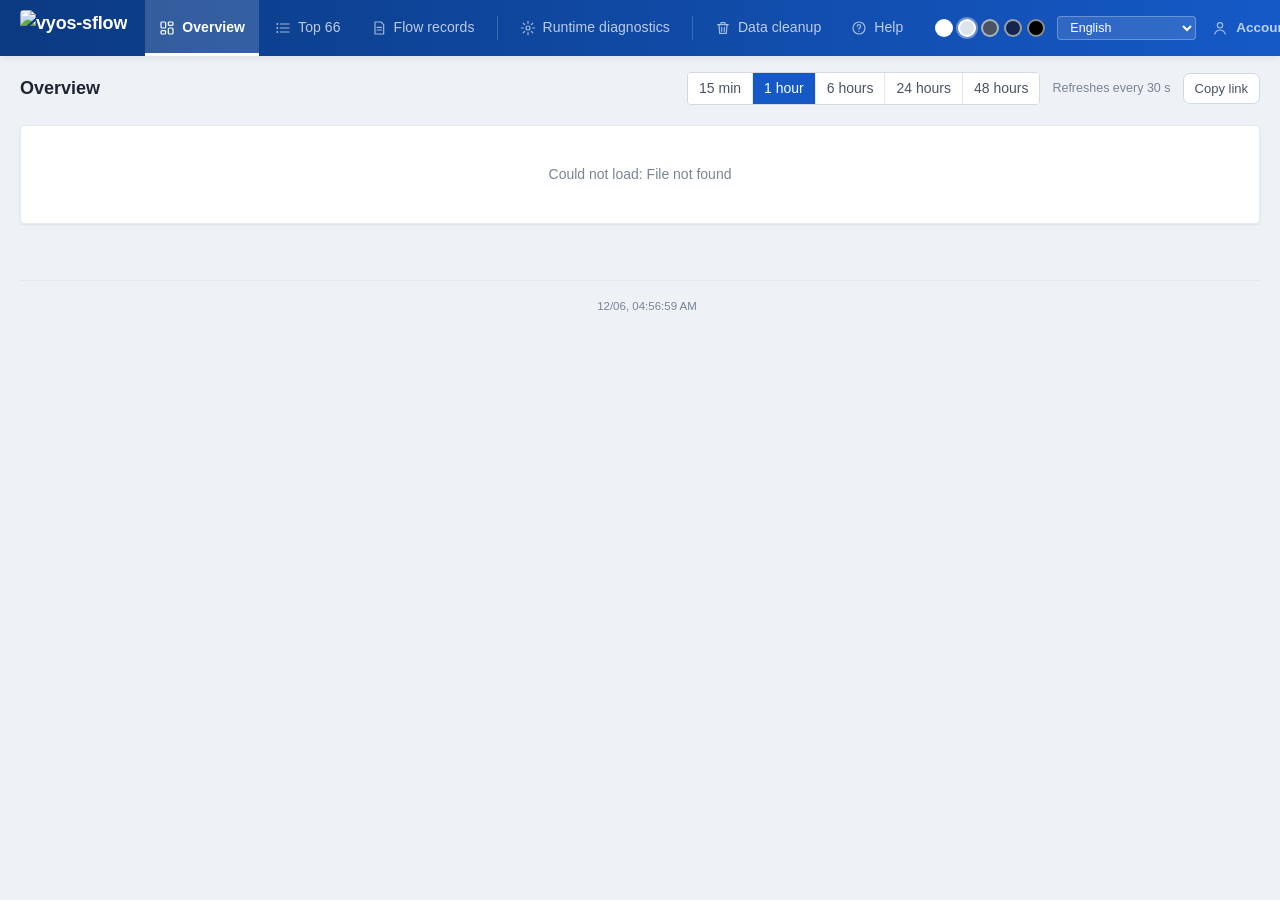
==== internal/web/static/index.html @ a1631105 "UI" ====
<!doctype html>
<html lang="en">
<head>
<meta charset="utf-8">
<meta name="viewport" content="width=device-width,initial-scale=1">
<meta name="referrer" content="no-referrer">
<title>vyos-sflow</title>
<link rel="icon" href="data:image/svg+xml,%3Csvg xmlns='http://www.w3.org/2000/svg' viewBox='0 0 16 16'%3E%3Crect width='16' height='16' rx='3' fill='%232a78d6'/%3E%3Cpath d='M3 11l3-4 3 2 4-5' stroke='white' stroke-width='1.8' fill='none'/%3E%3C/svg%3E">
<link rel="stylesheet" href="app.css">
<script src="theme.js"></script>
</head>
<body>
<div class="app" id="app" hidden>
<header class="nms">
  <div class="brand"><img class="logo" src="/logo" alt="vyos-sflow"></div>
  <nav class="dash" id="nav" aria-label="Dashboards">
    <button data-v="overview"><svg class="ni" viewBox="0 0 24 24" aria-hidden="true"><rect x="3" y="3" width="7" height="9" rx="1.5"/><rect x="14" y="3" width="7" height="5" rx="1.5"/><rect x="14" y="12" width="7" height="9" rx="1.5"/><rect x="3" y="16" width="7" height="5" rx="1.5"/></svg><span data-i="nav.overview"></span></button>
    <button data-v="topn"><svg class="ni" viewBox="0 0 24 24" aria-hidden="true"><path d="M8 6h13M8 12h13M8 18h13"/><path d="M3.5 6h.01M3.5 12h.01M3.5 18h.01" stroke-width="3"/></svg><span data-i="nav.topn"></span></button>
    <button data-v="records"><svg class="ni" viewBox="0 0 24 24" aria-hidden="true"><path d="M6 3h9l4 4v14H6z"/><path d="M9 11h7M9 15h7"/></svg><span data-i="nav.records"></span></button>
    <span class="sep"></span>
    <button data-v="sources"><svg class="ni" viewBox="0 0 24 24" aria-hidden="true"><circle cx="12" cy="12" r="3"/><path d="M12 2v3M12 19v3M2 12h3M19 12h3M4.9 4.9l2.1 2.1M17 17l2.1 2.1M4.9 19.1L7 17M17 7l2.1-2.1"/></svg><span data-i="nav.sources"></span><span class="badge" id="srcBadge" hidden></span></button>
    <span class="sep"></span>
    <button data-v="cleanup"><svg class="ni" viewBox="0 0 24 24" aria-hidden="true"><path d="M4 7h16M9 7V4h6v3"/><path d="M6 7l1 13h10l1-13"/><path d="M10 11v6M14 11v6"/></svg><span data-i="nav.cleanup"></span></button>
    <button data-v="help"><svg class="ni" viewBox="0 0 24 24" aria-hidden="true"><circle cx="12" cy="12" r="9"/><path d="M9.5 9.5a2.5 2.5 0 1 1 3.5 2.3c-.6.3-1 .9-1 1.6v.6M12 17h.01"/></svg><span data-i="nav.help"></span></button>
  </nav>
  <div class="tools">
    <div class="themes" id="themes" role="group"></div>
    <div class="pick"><select id="lang" aria-label="Language"></select><button type="button" id="theme"><i></i><span></span></button></div>
    <button class="linkbtn" id="acct"><svg class="ni" viewBox="0 0 24 24" aria-hidden="true"><circle cx="12" cy="8" r="4"/><path d="M4 21c1.5-4 4.5-6 8-6s6.5 2 8 6"/></svg><span id="acctName" data-i="nav.account"></span></button>
    <button class="linkbtn" id="logout"><svg class="ni" viewBox="0 0 24 24" aria-hidden="true"><path d="M15 4h3a2 2 0 0 1 2 2v12a2 2 0 0 1-2 2h-3"/><path d="M10 8l-4 4 4 4M6 12h10"/></svg><span data-i="top.logout"></span></button>
  </div>
</header>

<div class="main">
  <header class="topbar">
    <div class="row1">
      <h1 id="title"></h1>
      <div class="range" role="group" id="range"></div>
      <span class="refresh" id="refresh"></span>
      <button class="btn" id="share" data-i="top.copy"></button>
    </div>

  </header>
  <main id="main">
    <section class="view" id="v-overview"></section>
    <section class="view" id="v-topn"></section>
    <section class="view" id="v-records"></section>
    <section class="view" id="v-cleanup"></section>
    <section class="view" id="v-account"></section>
    <section class="view" id="v-help"></section>

    <section class="view" id="v-sources"></section>
  </main>
  <footer class="app-footer"><div class="ver" id="ver"><span id="verNo"></span><span id="clock"></span></div></footer>
</div>
</div>

<div class="login" id="login" hidden>
  <img class="logo" src="/logo" alt="vyos-sflow" width="272" height="158">
  <form id="loginForm" class="panel">
    <h2 data-i="login.title"></h2>
    <label><span data-i="login.user"></span><input name="user" autocomplete="username" required></label>
    <label><span data-i="login.password"></span><input name="password" type="password" autocomplete="current-password" required></label>
    <p class="hint" id="loginHint" hidden></p>
    <p class="err" id="loginErr" hidden></p>
    <button class="primary" data-i="login.go"></button>
  </form>
</div>

<div class="tip" id="tip"></div>
<div class="toast" id="toast" role="status"></div>
<script src="app.js"></script>
</body>
</html>
---- internal/web/static/app.css ----
:root{
  color-scheme:light;
  --bg:#eef1f6; --surface:#ffffff; --surface-2:#f5f7fa; --line:#e4e8ef; --line-2:#d3d9e3;
  --ink:#1f2633; --ink-2:#4a5466; --ink-3:#7a8496;
  --accent:#1559c7; --accent-soft:#e6efff; --accent-ink:#0f4aa8; --on-accent:#ffffff;
  --hdr-a:#0b3a82; --hdr-b:#1559c7; --hdr-ink:#ffffff; --hdr-dim:rgba(255,255,255,.72); --hdr-on:rgba(255,255,255,.16);
  --card-h:#fafbfd;
  --c1:#1559c7; --c2:#fa8c16; --c3:#13a8a8; --c4:#d4a106; --c5:#eb2f96; --c6:#52c41a; --c7:#722ed1; --c8:#f5222d; --other:#bfc6d1;
  --base:#8c95a5;
  --good:#389e0d; --warn:#faad14; --crit:#cf1322; --warn-ink:#ad6800; --crit-soft:#fff1f0;
  --shadow:rgba(16,38,80,.08);
}
:root[data-theme=light]{
  --bg:#f8fafc; --surface:#ffffff; --surface-2:#f6f8fb; --line:#e8ecf2; --line-2:#d9dfe8; --card-h:#ffffff;
  --hdr-a:#1f6fe5; --hdr-b:#3b8cf2;
}
:root[data-theme=slate]{
  color-scheme:dark;
  --bg:#2b313b; --surface:#353c48; --surface-2:#3e4653; --line:#46505e; --line-2:#56616f; --card-h:#3a424f;
  --ink:#e9edf3; --ink-2:#c3cad5; --ink-3:#98a2b1;
  --accent:#5b9bff; --accent-soft:rgba(91,155,255,.18); --accent-ink:#8fbaff;
  --hdr-a:#1f2530; --hdr-b:#28303c;
  --c1:#5b9bff; --c2:#ffa940; --c3:#36cfc9; --c4:#ffd666; --c5:#ff85c0; --c6:#95de64; --c7:#b37feb; --c8:#ff7875; --other:#6b7584;
  --good:#73d13d; --warn:#ffc53d; --crit:#ff7875; --warn-ink:#ffd666; --crit-soft:rgba(255,120,117,.16);
  --shadow:rgba(0,0,0,.35);
}
:root[data-theme=navy]{
  color-scheme:dark;
  --bg:#0c1526; --surface:#13203a; --surface-2:#182848; --line:#213357; --line-2:#2c4170; --card-h:#162544;
  --ink:#e6edf8; --ink-2:#b4c2da; --ink-3:#7d8fae;
  --accent:#3d8bff; --accent-soft:rgba(61,139,255,.2); --accent-ink:#7fb2ff;
  --hdr-a:#08101f; --hdr-b:#0f1d38;
  --c1:#3d8bff; --c2:#ff9c3a; --c3:#2fd3c8; --c4:#ffd24d; --c5:#ff6fb0; --c6:#7be07b; --c7:#a78bfa; --c8:#ff6b6b; --other:#4a5b7a;
  --good:#5ad17a; --warn:#ffc53d; --crit:#ff6b6b; --warn-ink:#ffd24d; --crit-soft:rgba(255,107,107,.16);
  --shadow:rgba(0,0,0,.5);
}
:root[data-theme=black]{
  color-scheme:dark;
  --bg:#000000; --surface:#141414; --surface-2:#1d1d1d; --line:#262626; --line-2:#363636; --card-h:#181818;
  --ink:#f2f2f2; --ink-2:#c9c9c9; --ink-3:#8c8c8c;
  --accent:#4096ff; --accent-soft:rgba(64,150,255,.2); --accent-ink:#69b1ff;
  --hdr-a:#0a0a0a; --hdr-b:#141414;
  --c1:#4096ff; --c2:#ffa940; --c3:#36cfc9; --c4:#ffd666; --c5:#ff85c0; --c6:#95de64; --c7:#b37feb; --c8:#ff7875; --other:#595959;
  --good:#73d13d; --warn:#ffc53d; --crit:#ff7875; --warn-ink:#ffd666; --crit-soft:rgba(255,120,117,.16);
  --shadow:rgba(0,0,0,.6);
}
*{box-sizing:border-box}
html,body{margin:0;background:var(--bg);color:var(--ink);
  font:14px/1.5 "Segoe UI Variable","Segoe UI",-apple-system,BlinkMacSystemFont,"PingFang SC","Hiragino Sans","Microsoft YaHei","Noto Sans","Noto Sans CJK SC","Noto Sans Devanagari","Noto Sans Bengali","Noto Sans Arabic",sans-serif;
  font-variant-numeric:tabular-nums}
button,input,select,textarea{font:inherit;color:inherit}
:focus-visible{outline:2px solid var(--accent);outline-offset:2px;border-radius:4px}
[hidden]{display:none!important}

.app{display:grid;grid-template-columns:236px 1fr;min-height:100vh}
aside{background:var(--side);border-inline-end:1px solid var(--side-line);display:flex;flex-direction:column;position:sticky;top:0;height:100vh}
.brand{padding:12px 14px 10px;flex-wrap:wrap;position:relative;font-weight:700;font-size:18px;letter-spacing:-.01em;border-bottom:1px solid var(--side-line);display:flex;align-items:center;gap:8px}

.brand .logo{display:block;flex:1 1 100%;width:100%;max-width:208px;height:auto;max-height:128px;object-fit:contain;object-position:left center}
[dir=rtl] .brand .logo{object-position:right center}
.brand b{color:var(--accent)}
nav.dash{padding:8px 10px;overflow-y:auto;flex:1}
nav.dash hr{border:0;border-top:1px solid var(--side-line);margin:8px 8px}
nav.dash button{position:relative;display:flex;align-items:center;gap:10px;width:100%;border:0;background:none;padding:8px 12px;border-radius:8px;cursor:pointer;text-align:start;color:var(--ink-2);font-size:14.5px;line-height:1.25;font-weight:600;letter-spacing:.005em;transition:background .18s,color .18s,transform .18s}
nav.dash button>span:first-of-type{flex:1}
nav.dash button:hover{background:var(--side-hover);color:var(--ink);transform:translateX(2px)}
[dir=rtl] nav.dash button:hover{transform:translateX(-2px)}
nav.dash button[aria-current="page"]{background:var(--surface);box-shadow:0 1px 2px var(--shadow);color:var(--accent-ink);font-weight:700}
nav.dash button[aria-current="page"]::before{content:"";position:absolute;inset-inline-start:0;top:7px;bottom:7px;width:3px;border-radius:3px;background:var(--accent);animation:navbar .22s ease-out}
@keyframes navbar{from{transform:scaleY(0)}to{transform:scaleY(1)}}
.ni{width:18px;height:18px;flex:none;fill:none;stroke:currentColor;stroke-width:1.8;stroke-linecap:round;stroke-linejoin:round;opacity:.85}
nav.dash button[aria-current="page"] .ni{opacity:1}

.ver{display:flex;justify-content:center;gap:14px;margin-top:4px;font-size:11.5px;color:var(--ink-3);font-variant-numeric:tabular-nums}
.badge{min-width:18px;padding:0 5px;border-radius:9px;background:var(--warn);color:#1b2432;font-size:11px;line-height:18px;text-align:center;font-weight:700}

.self{display:flex;flex-wrap:wrap;align-items:center;gap:10px 28px;font-size:13px;color:var(--ink-2)}
.self .it{display:flex;flex-direction:column;gap:1px}
.self .k{color:var(--ink-3);font-size:12px}.self .val{font-weight:600;color:var(--ink);font-size:15px}
.self .live{display:flex;align-items:center;gap:7px;font-weight:600}
.self .live i{width:8px;height:8px;border-radius:50%;background:currentColor}
.self .live.ok{color:var(--good)}.self .live.idle{color:var(--ink-3)}
.foot{display:flex;flex-direction:column;gap:8px;padding:0 16px 14px}
.foot .pick{display:grid;grid-template-columns:1fr auto;gap:6px}
#theme{display:flex;align-items:center;gap:6px;border:1px solid var(--line-2);border-radius:6px;padding:4px 10px;background:var(--surface);color:var(--ink);cursor:pointer;font-size:13px;white-space:nowrap}
#theme i{width:12px;height:12px;border-radius:50%;background:var(--accent);box-shadow:inset 0 0 0 2px var(--surface),0 0 0 1px var(--line-2)}
.foot select{width:100%;min-width:0;color:var(--ink);border:1px solid var(--line-2);border-radius:6px;padding:4px 6px;background:var(--surface);font-size:13px}
.linkbtn{border:0;background:none;color:var(--ink-3);cursor:pointer;font-size:12.5px;padding:2px;white-space:nowrap}
#logout,#acct{display:flex;align-items:center;gap:8px;font-size:13.5px;font-weight:600;padding:6px 4px;border-radius:6px}
#logout .ni,#acct .ni{width:16px;height:16px}
.linkbtn:hover{color:var(--accent-ink)}

.main{min-width:0}
.topbar{position:sticky;top:0;z-index:5;background:var(--surface);border-bottom:1px solid var(--line)}
.row1{display:flex;align-items:center;gap:12px;padding:10px 20px;flex-wrap:wrap}
.row1 h1{font-size:17px;font-weight:650;margin:0 8px 0 0}
.range{display:flex;border:1px solid var(--line-2);border-radius:7px;overflow:hidden;margin-inline-start:auto}
.range button{border:0;border-inline-start:1px solid var(--line);background:var(--surface);padding:5px 11px;cursor:pointer;color:var(--ink-2);white-space:nowrap}
.range button:first-child{border-inline-start:0}
.range button[aria-pressed="true"]{background:var(--accent);color:var(--on-accent)}
.refresh{font-size:12.5px;color:var(--ink-3);white-space:nowrap}
.btn{border:1px solid var(--line-2);background:var(--surface);border-radius:7px;padding:5px 11px;cursor:pointer;color:var(--ink-2);font-size:13px}
.btn:hover{border-color:var(--accent);color:var(--accent-ink)}
.primary{border:0;background:var(--accent);color:var(--on-accent);border-radius:7px;padding:8px 14px;cursor:pointer;font-weight:600}
.row2{display:flex;gap:8px;align-items:center;padding:0 20px 10px;min-height:34px;flex-wrap:wrap}
.row2 .hint{color:var(--ink-3);font-size:13px}


main{padding:16px 20px 32px;min-width:0}
.view{display:none}.view.on{display:block}
.grid{display:grid;grid-template-columns:repeat(12,1fr);gap:14px}
.grid>.panel{min-width:0;overflow-x:auto}
.panel{background:var(--surface);border:1px solid var(--line);border-radius:8px;padding:14px 16px;min-width:0}
.ph{display:flex;align-items:baseline;justify-content:space-between;gap:10px;margin-bottom:10px;flex-wrap:wrap}
.ph h2{font-size:14px;font-weight:600;margin:0}
.ph .sub{font-size:12.5px;color:var(--ink-3)}
.c12{grid-column:span 12}.c8{grid-column:span 8}.c6{grid-column:span 6}.c4{grid-column:span 4}
@media (max-width:1180px){.c8,.c4{grid-column:span 12}}
@media (max-width:820px){.app{grid-template-columns:minmax(0,1fr)}.main{min-width:0}aside{position:static;height:auto}nav.dash{display:flex;overflow-x:auto;padding:6px}nav.dash hr{display:none}nav.dash button{white-space:nowrap;width:auto}.c6{grid-column:span 12}main{padding:12px}.row1,.row2{padding-inline:12px}.range{max-width:100%;overflow-x:auto;margin-inline-start:0}}

.kpis{display:grid;grid-template-columns:repeat(5,1fr)}
.kpi{padding:4px 18px;border-inline-start:1px solid var(--line);min-width:0}
.kpi:first-child{border-inline-start:0;padding-inline-start:2px}
.kpi .lab{font-size:12.5px;color:var(--ink-3)}
.kpi .n{font-size:24px;font-weight:650;letter-spacing:-.01em;line-height:1.25;white-space:nowrap}
.kpi .n small{font-size:13px;font-weight:500;color:var(--ink-2);margin-inline-start:3px}
.kpi .d{font-size:12.5px}
@media (max-width:1000px){.kpis{grid-template-columns:repeat(2,1fr);row-gap:12px}.kpi:nth-child(odd){border-inline-start:0;padding-inline-start:2px}}
.up{color:var(--crit)}.dn{color:var(--good)}.muted{color:var(--ink-3)}

.chart{position:relative;width:100%}
.chart svg{display:block;width:100%;overflow:visible}
.gl{stroke:var(--line);stroke-width:1}
.ax{fill:var(--ink-3);font-size:11px}
.legend{display:flex;flex-wrap:wrap;gap:4px 14px;font-size:12.5px;color:var(--ink-2);margin-top:8px}
.legend span{display:inline-flex;align-items:center;gap:6px}
.legend i{width:10px;height:10px;border-radius:2px;display:inline-block}
.legend i.line{height:2px;border-radius:0;width:14px}
.legend i.dash{height:2px;border-radius:0;width:14px;background:repeating-linear-gradient(90deg,var(--base) 0 4px,transparent 4px 7px)}
.tip{position:fixed;pointer-events:none;background:var(--surface);border:1px solid var(--line-2);border-radius:8px;padding:8px 10px;font-size:12.5px;box-shadow:0 8px 24px rgba(20,30,50,.14);white-space:nowrap;display:none;z-index:30}
.tip .t{color:var(--ink-3);margin-bottom:4px}
.tip .r{display:flex;gap:14px;justify-content:space-between}
.tip .r i{display:inline-block;width:8px;height:8px;border-radius:2px;margin-inline-end:6px}
.tip .tot{border-top:1px solid var(--line);margin-top:4px;padding-top:4px;font-weight:600}

table{width:100%;border-collapse:collapse;font-size:13.5px}
th{text-align:start;font-weight:500;color:var(--ink-3);font-size:12.5px;padding:6px 8px;border-bottom:1px solid var(--line);white-space:nowrap}
td{padding:6px 8px;border-bottom:1px solid var(--line);vertical-align:middle}
tr:last-child td{border-bottom:0}
td.num,th.num{text-align:end;white-space:nowrap}
td.rank{color:var(--ink-3);width:2.5em;text-align:end}
.nw{white-space:nowrap}
.sb{height:6px;border-radius:3px;background:var(--surface-2);min-width:60px;position:relative}
.sb span{position:absolute;inset-block:0;inset-inline-start:0;border-radius:3px;background:var(--accent)}
.v{unicode-bidi:plaintext;border:0;background:none;padding:0;cursor:pointer;color:var(--ink);text-align:start;border-bottom:1px dashed transparent;max-width:100%;overflow:hidden;text-overflow:ellipsis}
.v:hover{border-bottom-color:var(--accent);color:var(--accent-ink)}
.v .ip{unicode-bidi:isolate;color:var(--ink-3);font-size:12.5px;margin-inline-start:2px}
.tag{display:inline-block;font-size:11.5px;border-radius:4px;padding:0 5px;background:var(--surface-2);color:var(--ink-2);margin-inline-start:4px}

.st{display:inline-flex;align-items:center;gap:6px;font-size:13px;font-weight:500;white-space:nowrap}
.st svg{width:14px;height:14px;flex:none}
.st.ok{color:var(--good)}.st.warn{color:var(--warn-ink)}.st.bad{color:var(--crit)}
.issue{font-size:12.5px;color:var(--ink-2);margin-top:4px}
tr.has-fix td{border-bottom:0}
.seg{display:flex;border:1px solid var(--line-2);border-radius:7px;overflow:hidden;flex-wrap:wrap}
.seg button{border:0;border-inline-start:1px solid var(--line);background:var(--surface);padding:3px 10px;cursor:pointer;font-size:12.5px;color:var(--ink-2)}
.seg button:first-child{border-inline-start:0}
.seg button[aria-pressed="true"]{background:var(--accent-soft);color:var(--accent-ink);font-weight:600}
.empty{color:var(--ink-3);padding:24px 8px;text-align:center}
.waithint{display:inline-flex;align-items:flex-start;gap:10px;max-width:640px;margin:8px auto;padding:14px 18px;text-align:start;font-size:1.3em;font-weight:700;line-height:1.45;color:var(--accent-ink);background:var(--accent-soft);border:1px solid var(--accent);border-inline-start-width:5px;border-radius:10px;box-shadow:0 2px 8px var(--shadow)}
.waithint-ic{font-size:1.2em;line-height:1.2}
.waithint-el{display:block;margin-top:4px;font-size:.85em;font-weight:600;color:var(--ink-2)}
.toast{position:fixed;bottom:20px;left:50%;transform:translateX(-50%);background:var(--ink);color:var(--bg);padding:8px 14px;border-radius:8px;font-size:13px;display:none;z-index:50}

.login{position:fixed;inset:0;display:flex;flex-direction:column;align-items:center;justify-content:center;gap:18px;background:var(--bg)}
.login .logo{width:272px;height:auto;object-fit:contain}
.login form{width:min(360px,92vw);display:grid;gap:12px;padding:24px}
.login .brand{border:0;padding:0 0 4px}
.login h2{margin:0;font-size:16px}
.login label{display:grid;gap:4px;font-size:13px;color:var(--ink-2)}
.login input{border:1px solid var(--line-2);border-radius:7px;padding:8px 10px}
.login .err{color:var(--crit);margin:0;font-size:13px}
.ph .tools{display:flex;gap:10px;align-items:center;margin-inline-start:auto;font-size:12.5px;color:var(--ink-3)}


.badge.crit{background:var(--crit);color:#fff}
.kpi .n.big{font-size:40px}

.legend .muted{margin-inline-start:4px}
h3.subhead{font-size:14px;font-weight:650;margin:20px 0 4px}
label.btn.disabled{opacity:.5;cursor:not-allowed!important}


.lnk{background:none;border:0;padding:0;color:var(--accent-ink);cursor:pointer;font:inherit;text-align:start}
.lnk:hover{text-decoration:underline}
.mono{font-family:"Cascadia Mono",Consolas,ui-monospace,monospace;font-size:12.5px}
tr.on>td{background:var(--surface-2)}
.btn.sm{padding:2px 7px;font-size:12px}
.btn.primary{background:var(--accent);border-color:var(--accent);color:#fff}
.btn.primary:hover{filter:brightness(1.08);color:#fff}


.btn.danger{color:var(--crit);border-color:var(--crit)}
.btn.danger:hover{background:var(--crit);color:#fff}

.app-footer{margin:24px 20px 20px;padding:12px 16px;border-top:1px solid var(--line);text-align:center;font-size:13px;color:var(--ink-2);line-height:1.6}
.login .hint{margin:0;padding:8px 10px;border-radius:8px;background:var(--accent-soft);color:var(--ink);font-size:13.5px}
.acctform{display:grid;gap:10px;max-width:420px}
.acctform label{display:grid;gap:4px;font-size:13px;color:var(--ink-3)}
.acctform input,.acctinline input{border:1px solid var(--line-2);border-radius:7px;padding:7px 9px;background:var(--surface);color:var(--ink);font-size:14px}
.acctmust{margin:0 0 12px;padding:10px 12px;border-radius:8px;background:var(--accent-soft);color:var(--ink);font-weight:600}
.accttable{width:100%;margin-bottom:12px}
.accttable td{padding:8px 4px;border-bottom:1px solid var(--line)}
.acctinline{display:flex;gap:6px;flex-wrap:wrap;align-items:center}
.acctinline input{min-width:0;flex:1 1 140px}


.help { display: grid; grid-template-columns: 220px minmax(0, 1fr); gap: 16px; align-items: start; }
.helptoc { position: sticky; top: 12px; display: flex; flex-direction: column; gap: 2px; max-height: calc(100vh - 100px); overflow: auto; font-size: 13px; }
.helptoc a { color: var(--ink); text-decoration: none; padding: 3px 8px; border-radius: 6px; }
.helptoc a:hover { background: var(--accent-soft); color: var(--accent-ink); }
.manual { padding: 8px 28px 28px; line-height: 1.6; max-width: 980px; overflow-wrap: anywhere; }
.manual h1 { font-size: 1.6em; margin: .6em 0 .3em; }
.manual h2 { font-size: 1.3em; margin: 1.6em 0 .4em; padding-bottom: .2em; border-bottom: 1px solid var(--line, rgba(127,127,127,.25)); }
.manual h3 { font-size: 1.08em; margin: 1.3em 0 .3em; }
.manual h2, .manual h3, .manual .mdanchor { scroll-margin-top: 16px; }
.manual img { max-width: 100%; border-radius: 8px; border: 1px solid var(--line, rgba(127,127,127,.25)); margin: .4em 0; }
.manual code { font-family: ui-monospace, monospace; font-size: .9em; background: var(--accent-soft); padding: .05em .35em; border-radius: 4px; }
.manual a { color: var(--accent-ink); }
.mdcode { position: relative; margin: .6em 0; }
.mdcode pre { margin: 0; padding: 12px 14px; overflow: auto; border-radius: 8px; background: var(--bg); border: 1px solid var(--line, rgba(127,127,127,.25)); }
.mdcode pre code { background: none; padding: 0; font-size: 12.5px; white-space: pre; }
.mdcopy { position: absolute; top: 6px; inset-inline-end: 6px; font-size: 12px; padding: 2px 8px; border-radius: 5px; border: 1px solid var(--line, rgba(127,127,127,.35)); background: var(--surface); color: inherit; cursor: pointer; opacity: .75; }
.mdcopy:hover { opacity: 1; }
.mdtable { overflow-x: auto; margin: .6em 0; }
.manual table { border-collapse: collapse; }
.manual th, .manual td { border: 1px solid var(--line, rgba(127,127,127,.25)); padding: 4px 8px; text-align: start; vertical-align: top; }
@media (max-width: 900px) { .help { grid-template-columns: 1fr; } .helptoc { position: static; max-height: none; flex-flow: row wrap; } }


.chart { height: 280px; }
tr.sum td{font-weight:600;border-top:1px solid var(--line-2)}
.recf{display:flex;gap:8px;margin:0 0 10px}
.recf input{font:inherit;font-size:13px;padding:4px 8px;border:1px solid var(--line-2);border-radius:6px;background:var(--surface);color:var(--ink);min-width:220px}
.tablewrap{overflow-x:auto}
table.rec td,table.rec th{font-size:12.5px}
.c12>.seg{display:inline-flex}
table.ifcheck td.good{color:var(--good)}table.ifcheck td.warn{color:var(--warn-ink)}table.ifcheck td.bad{color:var(--crit);font-weight:600}

/* network-management layout: navigation in a top bar, content in titled cards */
.app{display:block;min-height:100vh}
header.nms{position:sticky;top:0;z-index:10;display:flex;align-items:center;gap:18px;height:56px;padding:0 20px;background:linear-gradient(90deg,var(--hdr-a),var(--hdr-b));color:var(--hdr-ink);box-shadow:0 2px 8px var(--shadow)}
header.nms .brand{border:0;padding:0;flex:none;display:flex;align-items:center}
header.nms .brand .logo{height:36px;width:auto;max-width:none;max-height:36px;border-radius:4px;flex:none}
header.nms nav.dash{display:flex;align-items:stretch;gap:2px;padding:0;overflow:visible;flex:1;height:100%}
header.nms nav.dash .sep{width:1px;background:rgba(255,255,255,.18);margin:16px 6px}
header.nms nav.dash button{width:auto;height:100%;border-radius:0;padding:0 14px;color:var(--hdr-dim);font-weight:500;font-size:14px;white-space:nowrap;gap:7px}
header.nms nav.dash button:hover{background:var(--hdr-on);color:var(--hdr-ink);transform:none}
header.nms nav.dash button[aria-current="page"]{background:var(--hdr-on);color:var(--hdr-ink);box-shadow:inset 0 -3px 0 var(--hdr-ink);font-weight:600}
header.nms nav.dash button[aria-current="page"]::before{display:none}
header.nms .ni{width:16px;height:16px}
header.nms .tools{display:flex;align-items:center;gap:12px;flex:none}
header.nms .pick{display:flex;gap:6px}
header.nms select,header.nms #theme{background:rgba(255,255,255,.12);border:1px solid rgba(255,255,255,.28);color:var(--hdr-ink);border-radius:4px;padding:3px 8px;font-size:12.5px}
header.nms select option{color:#1f2633}
header.nms #theme{display:none}
header.nms .linkbtn{color:var(--hdr-dim);font-size:13px;font-weight:500;padding:4px}
header.nms .linkbtn:hover{color:var(--hdr-ink)}
.themes{display:flex;gap:5px;align-items:center}
.themes button{width:18px;height:18px;border-radius:50%;border:2px solid rgba(255,255,255,.55);cursor:pointer;padding:0}
.themes button[aria-pressed="true"]{border-color:#fff;box-shadow:0 0 0 2px rgba(255,255,255,.35)}
.topbar{position:static;background:transparent;border:0}
.row1{padding:16px 20px 4px}
.row1 h1{font-size:18px}
.range{background:var(--surface);border-radius:4px}
.range button[aria-pressed="true"]{background:var(--accent)}
.panel{border-radius:4px;box-shadow:0 1px 2px var(--shadow);padding:0}
.panel>.ph{margin:0;padding:11px 16px;background:var(--card-h);border-bottom:1px solid var(--line);border-radius:4px 4px 0 0;align-items:center}
.panel>.ph h2{font-size:14.5px;font-weight:600}
.panel>:not(.ph){margin-inline:16px}
.panel>:not(.ph):first-child{margin-top:14px}
.panel>:last-child{margin-bottom:14px}
.panel>table,.panel>.tablewrap{margin-inline:0;width:100%}
.panel>table th,.panel>.tablewrap th{background:var(--surface-2);padding:9px 16px;color:var(--ink-2);font-weight:600}
.panel>table td,.panel>.tablewrap td{padding:9px 16px}
.app-footer{border-top:1px solid var(--line);margin:24px 20px 16px}
.dev{display:grid;grid-template-columns:auto 1fr;gap:7px 16px;font-size:13.5px}
.dev>span{color:var(--ink-3)}
.devnum{display:grid;grid-template-columns:repeat(3,1fr);text-align:center;border-top:1px solid var(--line);margin:14px 0 0!important;padding-top:12px}
.devnum .lab{font-size:12.5px;color:var(--ink-3)}
.devnum b{display:block;font-size:22px;color:var(--accent-ink);font-weight:650;margin-top:2px;white-space:nowrap}
.ub{display:inline-block;width:110px;height:10px;background:var(--surface-2);border:1px solid var(--line);border-radius:2px;vertical-align:middle;overflow:hidden}
.ub i{display:block;height:100%;background:var(--c1)}
.ub i.hot{background:var(--c2)}
.ubp{margin-inline-start:8px;color:var(--ink-2);font-size:12.5px}
.dot{display:inline-block;width:8px;height:8px;border-radius:50%;margin-inline-end:8px;background:var(--good)}
.dot.warn{background:var(--warn)}.dot.off{background:var(--other)}
@media (max-width:980px){header.nms{flex-wrap:wrap;height:auto;padding:8px 12px;gap:8px}header.nms nav.dash{order:3;flex:1 1 100%;overflow-x:auto;height:40px}header.nms .tools{margin-inline-start:auto}}
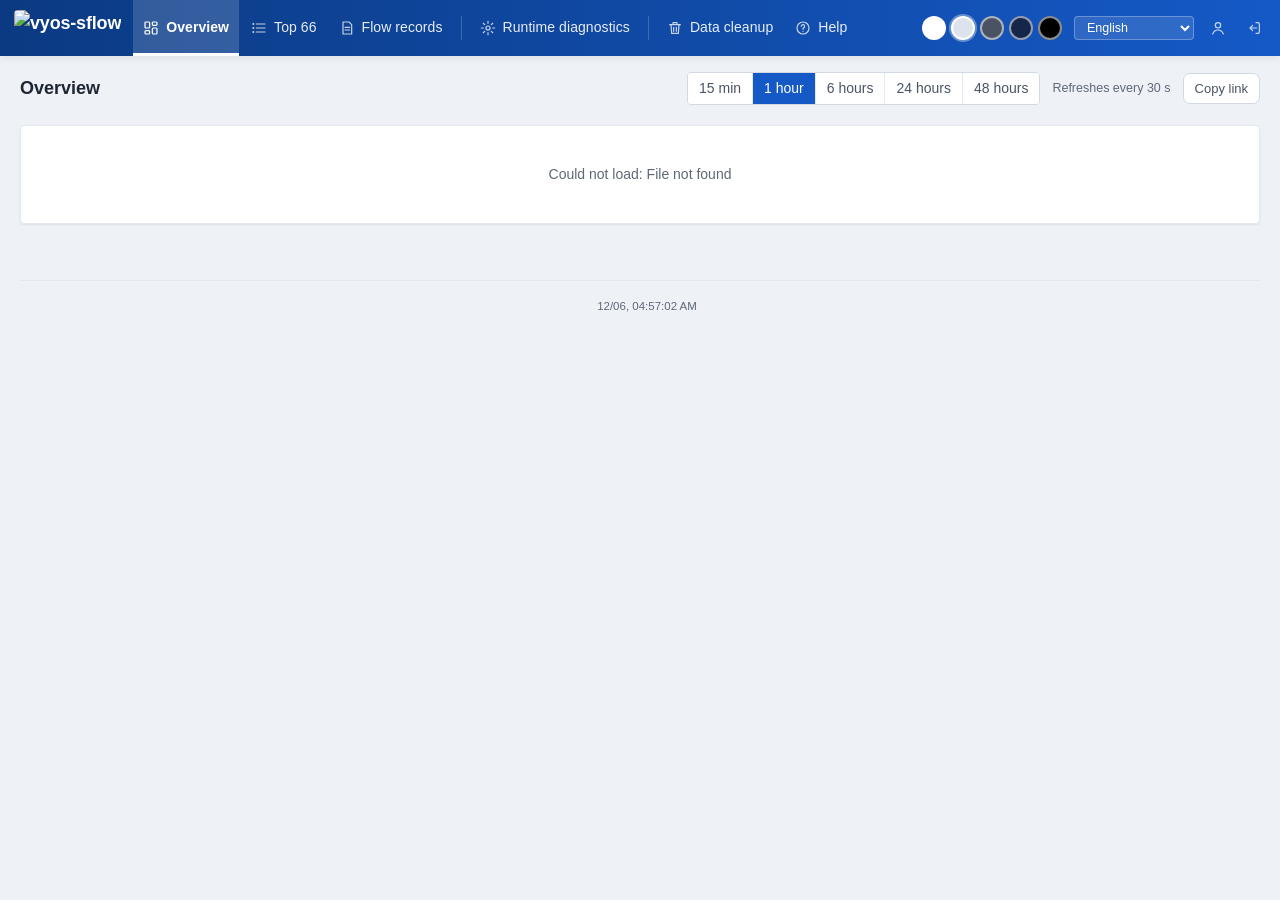
==== commit d33ea203: "Accessibility and documentation" ====
--- a/internal/web/static/index.html
+++ b/internal/web/static/index.html
@@ -26,13 +26,13 @@
   <div class="tools">
     <div class="themes" id="themes" role="group"></div>
     <div class="pick"><select id="lang" aria-label="Language"></select><button type="button" id="theme"><i></i><span></span></button></div>
-    <button class="linkbtn" id="acct"><svg class="ni" viewBox="0 0 24 24" aria-hidden="true"><circle cx="12" cy="8" r="4"/><path d="M4 21c1.5-4 4.5-6 8-6s6.5 2 8 6"/></svg><span id="acctName" data-i="nav.account"></span></button>
-    <button class="linkbtn" id="logout"><svg class="ni" viewBox="0 0 24 24" aria-hidden="true"><path d="M15 4h3a2 2 0 0 1 2 2v12a2 2 0 0 1-2 2h-3"/><path d="M10 8l-4 4 4 4M6 12h10"/></svg><span data-i="top.logout"></span></button>
+    <button class="linkbtn" id="acct" data-il="nav.account"><svg class="ni" viewBox="0 0 24 24" aria-hidden="true"><circle cx="12" cy="8" r="4"/><path d="M4 21c1.5-4 4.5-6 8-6s6.5 2 8 6"/></svg><span id="acctName" data-i="nav.account"></span></button>
+    <button class="linkbtn" id="logout" data-il="top.logout"><svg class="ni" viewBox="0 0 24 24" aria-hidden="true"><path d="M15 4h3a2 2 0 0 1 2 2v12a2 2 0 0 1-2 2h-3"/><path d="M10 8l-4 4 4 4M6 12h10"/></svg><span data-i="top.logout"></span></button>
   </div>
 </header>
 
 <div class="main">
-  <header class="topbar">
+  <div class="topbar" role="region" aria-labelledby="title">
     <div class="row1">
       <h1 id="title"></h1>
       <div class="range" role="group" id="range"></div>
@@ -40,7 +40,7 @@
       <button class="btn" id="share" data-i="top.copy"></button>
     </div>
 
-  </header>
+  </div>
   <main id="main">
     <section class="view" id="v-overview"></section>
     <section class="view" id="v-topn"></section>
@@ -55,7 +55,7 @@
 </div>
 </div>
 
-<div class="login" id="login" hidden>
+<main class="login" id="login" hidden>
   <img class="logo" src="/logo" alt="vyos-sflow" width="272" height="158">
   <form id="loginForm" class="panel">
     <h2 data-i="login.title"></h2>
@@ -65,7 +65,7 @@
     <p class="err" id="loginErr" hidden></p>
     <button class="primary" data-i="login.go"></button>
   </form>
-</div>
+</main>
 
 <div class="tip" id="tip"></div>
 <div class="toast" id="toast" role="status"></div>
--- a/internal/web/static/app.css
+++ b/internal/web/static/app.css
@@ -1,34 +1,34 @@
 :root{
   color-scheme:light;
   --bg:#eef1f6; --surface:#ffffff; --surface-2:#f5f7fa; --line:#e4e8ef; --line-2:#d3d9e3;
-  --ink:#1f2633; --ink-2:#4a5466; --ink-3:#7a8496;
-  --accent:#1559c7; --accent-soft:#e6efff; --accent-ink:#0f4aa8; --on-accent:#ffffff;
-  --hdr-a:#0b3a82; --hdr-b:#1559c7; --hdr-ink:#ffffff; --hdr-dim:rgba(255,255,255,.72); --hdr-on:rgba(255,255,255,.16);
+  --ink:#1f2633; --ink-2:#4a5466; --ink-3:#5f6878;
+  --accent:#1559c7; --accent-soft:#e6efff; --accent-ink:#0f4aa8; --on-accent:#ffffff; --accent-fill:var(--accent);
+  --hdr-a:#0b3a82; --hdr-b:#1559c7; --hdr-ink:#ffffff; --hdr-dim:rgba(255,255,255,.9); --hdr-on:rgba(255,255,255,.16);
   --card-h:#fafbfd;
   --c1:#1559c7; --c2:#fa8c16; --c3:#13a8a8; --c4:#d4a106; --c5:#eb2f96; --c6:#52c41a; --c7:#722ed1; --c8:#f5222d; --other:#bfc6d1;
   --base:#8c95a5;
-  --good:#389e0d; --warn:#faad14; --crit:#cf1322; --warn-ink:#ad6800; --crit-soft:#fff1f0;
+  --good:#2b7a0b; --warn:#faad14; --crit:#cf1322; --warn-ink:#8a5300; --crit-soft:#fff1f0;
   --shadow:rgba(16,38,80,.08);
 }
 :root[data-theme=light]{
   --bg:#f8fafc; --surface:#ffffff; --surface-2:#f6f8fb; --line:#e8ecf2; --line-2:#d9dfe8; --card-h:#ffffff;
-  --hdr-a:#1f6fe5; --hdr-b:#3b8cf2;
+  --hdr-a:#124ea8; --hdr-b:#1859c9;
 }
 :root[data-theme=slate]{
   color-scheme:dark;
   --bg:#2b313b; --surface:#353c48; --surface-2:#3e4653; --line:#46505e; --line-2:#56616f; --card-h:#3a424f;
-  --ink:#e9edf3; --ink-2:#c3cad5; --ink-3:#98a2b1;
-  --accent:#5b9bff; --accent-soft:rgba(91,155,255,.18); --accent-ink:#8fbaff;
+  --ink:#e9edf3; --ink-2:#c3cad5; --ink-3:#b4bcc8;
+  --accent:#5b9bff; --accent-soft:rgba(91,155,255,.18); --accent-ink:#a9c9ff; --accent-fill:#1d63d6;
   --hdr-a:#1f2530; --hdr-b:#28303c;
   --c1:#5b9bff; --c2:#ffa940; --c3:#36cfc9; --c4:#ffd666; --c5:#ff85c0; --c6:#95de64; --c7:#b37feb; --c8:#ff7875; --other:#6b7584;
-  --good:#73d13d; --warn:#ffc53d; --crit:#ff7875; --warn-ink:#ffd666; --crit-soft:rgba(255,120,117,.16);
+  --good:#73d13d; --warn:#ffc53d; --crit:#ff9a97; --warn-ink:#ffd666; --crit-soft:rgba(255,120,117,.16);
   --shadow:rgba(0,0,0,.35);
 }
 :root[data-theme=navy]{
   color-scheme:dark;
   --bg:#0c1526; --surface:#13203a; --surface-2:#182848; --line:#213357; --line-2:#2c4170; --card-h:#162544;
   --ink:#e6edf8; --ink-2:#b4c2da; --ink-3:#7d8fae;
-  --accent:#3d8bff; --accent-soft:rgba(61,139,255,.2); --accent-ink:#7fb2ff;
+  --accent:#3d8bff; --accent-soft:rgba(61,139,255,.2); --accent-ink:#7fb2ff; --accent-fill:#1d63d6;
   --hdr-a:#08101f; --hdr-b:#0f1d38;
   --c1:#3d8bff; --c2:#ff9c3a; --c3:#2fd3c8; --c4:#ffd24d; --c5:#ff6fb0; --c6:#7be07b; --c7:#a78bfa; --c8:#ff6b6b; --other:#4a5b7a;
   --good:#5ad17a; --warn:#ffc53d; --crit:#ff6b6b; --warn-ink:#ffd24d; --crit-soft:rgba(255,107,107,.16);
@@ -38,7 +38,7 @@
   color-scheme:dark;
   --bg:#000000; --surface:#141414; --surface-2:#1d1d1d; --line:#262626; --line-2:#363636; --card-h:#181818;
   --ink:#f2f2f2; --ink-2:#c9c9c9; --ink-3:#8c8c8c;
-  --accent:#4096ff; --accent-soft:rgba(64,150,255,.2); --accent-ink:#69b1ff;
+  --accent:#4096ff; --accent-soft:rgba(64,150,255,.2); --accent-ink:#69b1ff; --accent-fill:#1d63d6;
   --hdr-a:#0a0a0a; --hdr-b:#141414;
   --c1:#4096ff; --c2:#ffa940; --c3:#36cfc9; --c4:#ffd666; --c5:#ff85c0; --c6:#95de64; --c7:#b37feb; --c8:#ff7875; --other:#595959;
   --good:#73d13d; --warn:#ffc53d; --crit:#ff7875; --warn-ink:#ffd666; --crit-soft:rgba(255,120,117,.16);
@@ -97,11 +97,11 @@
 .range{display:flex;border:1px solid var(--line-2);border-radius:7px;overflow:hidden;margin-inline-start:auto}
 .range button{border:0;border-inline-start:1px solid var(--line);background:var(--surface);padding:5px 11px;cursor:pointer;color:var(--ink-2);white-space:nowrap}
 .range button:first-child{border-inline-start:0}
-.range button[aria-pressed="true"]{background:var(--accent);color:var(--on-accent)}
+.range button[aria-pressed="true"]{background:var(--accent-fill);color:var(--on-accent)}
 .refresh{font-size:12.5px;color:var(--ink-3);white-space:nowrap}
 .btn{border:1px solid var(--line-2);background:var(--surface);border-radius:7px;padding:5px 11px;cursor:pointer;color:var(--ink-2);font-size:13px}
 .btn:hover{border-color:var(--accent);color:var(--accent-ink)}
-.primary{border:0;background:var(--accent);color:var(--on-accent);border-radius:7px;padding:8px 14px;cursor:pointer;font-weight:600}
+.primary{border:0;background:var(--accent-fill);color:var(--on-accent);border-radius:7px;padding:8px 14px;cursor:pointer;font-weight:600}
 .row2{display:flex;gap:8px;align-items:center;padding:0 20px 10px;min-height:34px;flex-wrap:wrap}
 .row2 .hint{color:var(--ink-3);font-size:13px}
 
@@ -196,7 +196,7 @@
 .mono{font-family:"Cascadia Mono",Consolas,ui-monospace,monospace;font-size:12.5px}
 tr.on>td{background:var(--surface-2)}
 .btn.sm{padding:2px 7px;font-size:12px}
-.btn.primary{background:var(--accent);border-color:var(--accent);color:#fff}
+.btn.primary{background:var(--accent-fill);border-color:var(--accent-fill);color:#fff}
 .btn.primary:hover{filter:brightness(1.08);color:#fff}
 
 
@@ -267,13 +267,13 @@
 header.nms .linkbtn{color:var(--hdr-dim);font-size:13px;font-weight:500;padding:4px}
 header.nms .linkbtn:hover{color:var(--hdr-ink)}
 .themes{display:flex;gap:5px;align-items:center}
-.themes button{width:18px;height:18px;border-radius:50%;border:2px solid rgba(255,255,255,.55);cursor:pointer;padding:0}
+.themes button{width:24px;height:24px;border-radius:50%;border:2px solid rgba(255,255,255,.55);cursor:pointer;padding:0}
 .themes button[aria-pressed="true"]{border-color:#fff;box-shadow:0 0 0 2px rgba(255,255,255,.35)}
 .topbar{position:static;background:transparent;border:0}
 .row1{padding:16px 20px 4px}
 .row1 h1{font-size:18px}
 .range{background:var(--surface);border-radius:4px}
-.range button[aria-pressed="true"]{background:var(--accent)}
+.range button[aria-pressed="true"]{background:var(--accent-fill)}
 .panel{border-radius:4px;box-shadow:0 1px 2px var(--shadow);padding:0}
 .panel>.ph{margin:0;padding:11px 16px;background:var(--card-h);border-bottom:1px solid var(--line);border-radius:4px 4px 0 0;align-items:center}
 .panel>.ph h2{font-size:14.5px;font-weight:600}
@@ -295,4 +295,13 @@
 .ubp{margin-inline-start:8px;color:var(--ink-2);font-size:12.5px}
 .dot{display:inline-block;width:8px;height:8px;border-radius:50%;margin-inline-end:8px;background:var(--good)}
 .dot.warn{background:var(--warn)}.dot.off{background:var(--other)}
-@media (max-width:980px){header.nms{flex-wrap:wrap;height:auto;padding:8px 12px;gap:8px}header.nms nav.dash{order:3;flex:1 1 100%;overflow-x:auto;height:40px}header.nms .tools{margin-inline-start:auto}}
+@media (max-width:1100px){header.nms{flex-wrap:wrap;height:auto;padding:8px 12px;gap:8px}header.nms nav.dash{order:3;flex:1 1 100%;overflow-x:auto;height:40px}header.nms .tools{margin-inline-start:auto}}
+.panel>.ph+*{margin-top:14px}
+.panel>.ph+.tablewrap,.panel>.ph+table{margin-top:0}
+.pager{display:flex;align-items:center;justify-content:center;gap:14px;padding:12px 0}
+.pager .btn[disabled]{opacity:.45;cursor:default}
+@media (max-width:620px){header.nms .tools{gap:8px;min-width:0}header.nms .linkbtn span{display:none}header.nms select{max-width:92px}.themes{gap:3px}.themes button{width:24px;height:24px}header.nms .brand .logo{height:30px}}
+@media (max-width:1500px){header.nms{gap:12px;padding:0 14px}header.nms nav.dash button{padding:0 10px}header.nms .linkbtn span{display:none}header.nms select{max-width:120px}}
+@media (max-width:1180px){header.nms nav.dash button .ni{display:none}}
+
+.vh{position:absolute;width:1px;height:1px;padding:0;margin:-1px;overflow:hidden;clip:rect(0 0 0 0);white-space:nowrap;border:0}
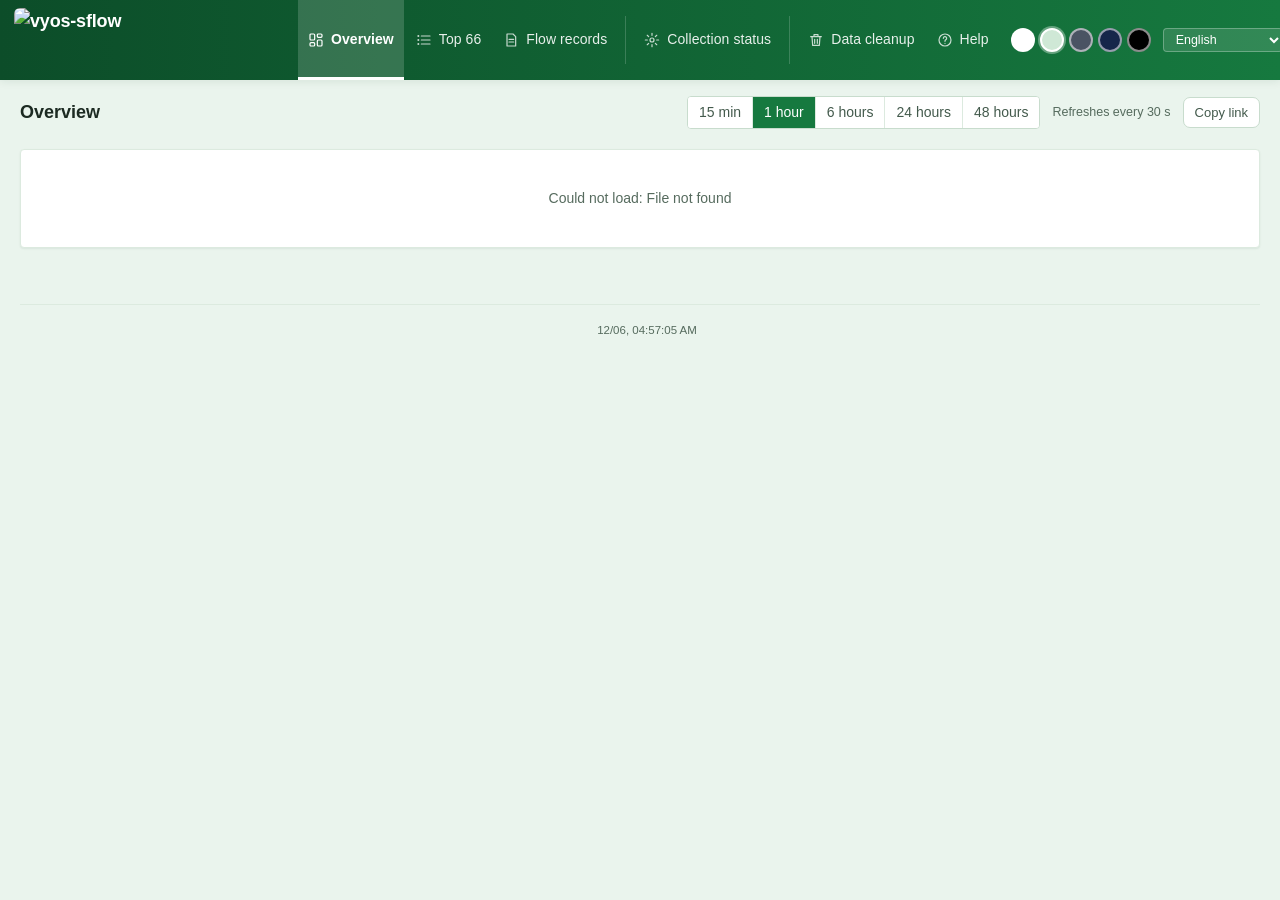
==== commit 5a769399: "1.2.19: wide header logo, light green theme, renamed pages, hourly cleanup Co-Authored-By: Claude Op" ====
--- a/internal/web/static/index.html
+++ b/internal/web/static/index.html
@@ -12,7 +12,7 @@
 <body>
 <div class="app" id="app" hidden>
 <header class="nms">
-  <div class="brand"><img class="logo" src="/logo" alt="vyos-sflow"></div>
+  <div class="brand"><img class="logo" src="/logo?wide=1" alt="vyos-sflow" width="272" height="65"></div>
   <nav class="dash" id="nav" aria-label="Dashboards">
     <button data-v="overview"><svg class="ni" viewBox="0 0 24 24" aria-hidden="true"><rect x="3" y="3" width="7" height="9" rx="1.5"/><rect x="14" y="3" width="7" height="5" rx="1.5"/><rect x="14" y="12" width="7" height="9" rx="1.5"/><rect x="3" y="16" width="7" height="5" rx="1.5"/></svg><span data-i="nav.overview"></span></button>
     <button data-v="topn"><svg class="ni" viewBox="0 0 24 24" aria-hidden="true"><path d="M8 6h13M8 12h13M8 18h13"/><path d="M3.5 6h.01M3.5 12h.01M3.5 18h.01" stroke-width="3"/></svg><span data-i="nav.topn"></span></button>
--- a/internal/web/static/app.css
+++ b/internal/web/static/app.css
@@ -1,18 +1,21 @@
 :root{
   color-scheme:light;
-  --bg:#eef1f6; --surface:#ffffff; --surface-2:#f5f7fa; --line:#e4e8ef; --line-2:#d3d9e3;
-  --ink:#1f2633; --ink-2:#4a5466; --ink-3:#5f6878;
-  --accent:#1559c7; --accent-soft:#e6efff; --accent-ink:#0f4aa8; --on-accent:#ffffff; --accent-fill:var(--accent);
-  --hdr-a:#0b3a82; --hdr-b:#1559c7; --hdr-ink:#ffffff; --hdr-dim:rgba(255,255,255,.9); --hdr-on:rgba(255,255,255,.16);
-  --card-h:#fafbfd;
-  --c1:#1559c7; --c2:#fa8c16; --c3:#13a8a8; --c4:#d4a106; --c5:#eb2f96; --c6:#52c41a; --c7:#722ed1; --c8:#f5222d; --other:#bfc6d1;
-  --base:#8c95a5;
+  --bg:#eaf4ed; --surface:#ffffff; --surface-2:#f3f9f5; --line:#dceadf; --line-2:#c8dccd;
+  --ink:#1c2a22; --ink-2:#435a4c; --ink-3:#566b5e;
+  --accent:#16793f; --accent-soft:#e0f2e7; --accent-ink:#0f6332; --on-accent:#ffffff; --accent-fill:var(--accent);
+  --hdr-a:#0c4d29; --hdr-b:#16793f; --hdr-ink:#ffffff; --hdr-dim:rgba(255,255,255,.9); --hdr-on:rgba(255,255,255,.16);
+  --card-h:#f8fcf9;
+  --c1:#1f9d55; --c2:#fa8c16; --c3:#13a8a8; --c4:#d4a106; --c5:#eb2f96; --c6:#1559c7; --c7:#722ed1; --c8:#f5222d; --other:#bfc8c2;
+  --base:#8c9a92;
   --good:#2b7a0b; --warn:#faad14; --crit:#cf1322; --warn-ink:#8a5300; --crit-soft:#fff1f0;
-  --shadow:rgba(16,38,80,.08);
+  --shadow:rgba(16,64,36,.08);
 }
 :root[data-theme=light]{
   --bg:#f8fafc; --surface:#ffffff; --surface-2:#f6f8fb; --line:#e8ecf2; --line-2:#d9dfe8; --card-h:#ffffff;
+  --ink:#1f2633; --ink-2:#4a5466; --ink-3:#5f6878;
+  --accent:#1559c7; --accent-soft:#e6efff; --accent-ink:#0f4aa8;
   --hdr-a:#124ea8; --hdr-b:#1859c9;
+  --c1:#1559c7; --c6:#52c41a; --other:#bfc6d1; --base:#8c95a5; --shadow:rgba(16,38,80,.08);
 }
 :root[data-theme=slate]{
   color-scheme:dark;
@@ -249,9 +252,9 @@
 
 /* network-management layout: navigation in a top bar, content in titled cards */
 .app{display:block;min-height:100vh}
-header.nms{position:sticky;top:0;z-index:10;display:flex;align-items:center;gap:18px;height:56px;padding:0 20px;background:linear-gradient(90deg,var(--hdr-a),var(--hdr-b));color:var(--hdr-ink);box-shadow:0 2px 8px var(--shadow)}
+header.nms{position:sticky;top:0;z-index:10;display:flex;align-items:center;gap:18px;height:80px;padding:0 20px;background:linear-gradient(90deg,var(--hdr-a),var(--hdr-b));color:var(--hdr-ink);box-shadow:0 2px 8px var(--shadow)}
 header.nms .brand{border:0;padding:0;flex:none;display:flex;align-items:center}
-header.nms .brand .logo{height:36px;width:auto;max-width:none;max-height:36px;border-radius:4px;flex:none}
+header.nms .brand .logo{width:272px;height:auto;max-width:none;max-height:none;border-radius:6px;flex:none}
 header.nms nav.dash{display:flex;align-items:stretch;gap:2px;padding:0;overflow:visible;flex:1;height:100%}
 header.nms nav.dash .sep{width:1px;background:rgba(255,255,255,.18);margin:16px 6px}
 header.nms nav.dash button{width:auto;height:100%;border-radius:0;padding:0 14px;color:var(--hdr-dim);font-weight:500;font-size:14px;white-space:nowrap;gap:7px}
@@ -300,7 +303,7 @@
 .panel>.ph+.tablewrap,.panel>.ph+table{margin-top:0}
 .pager{display:flex;align-items:center;justify-content:center;gap:14px;padding:12px 0}
 .pager .btn[disabled]{opacity:.45;cursor:default}
-@media (max-width:620px){header.nms .tools{gap:8px;min-width:0}header.nms .linkbtn span{display:none}header.nms select{max-width:92px}.themes{gap:3px}.themes button{width:24px;height:24px}header.nms .brand .logo{height:30px}}
+@media (max-width:620px){header.nms .tools{gap:8px;min-width:0}header.nms .linkbtn span{display:none}header.nms select{max-width:92px}.themes{gap:3px}.themes button{width:24px;height:24px}header.nms .brand .logo{width:auto;height:40px}}
 @media (max-width:1500px){header.nms{gap:12px;padding:0 14px}header.nms nav.dash button{padding:0 10px}header.nms .linkbtn span{display:none}header.nms select{max-width:120px}}
 @media (max-width:1180px){header.nms nav.dash button .ni{display:none}}
 
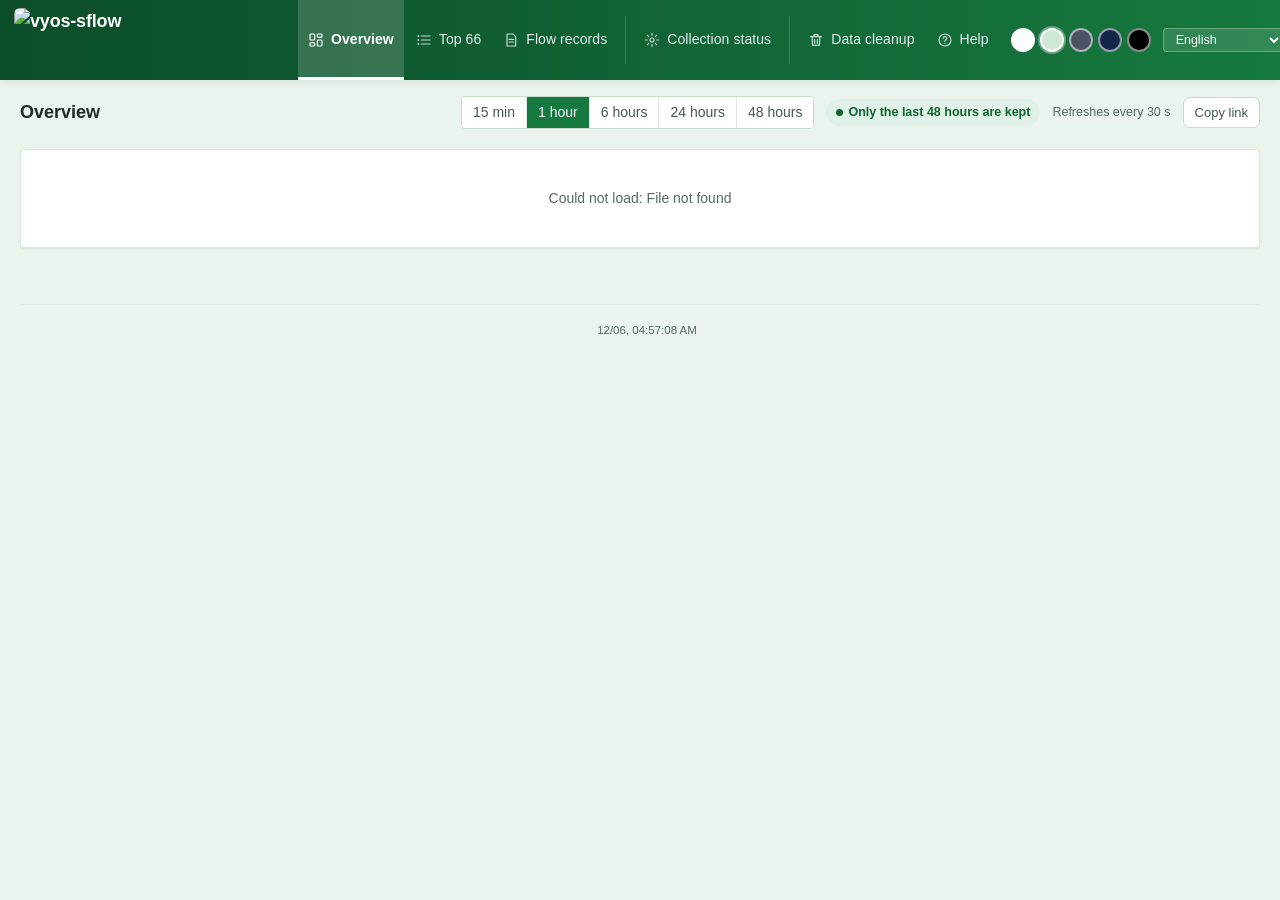
==== commit a0b4c8b7: "Say on every page and at sign-in that only 48 hours are kept Co-Authored-By: Claude Opus 5.5 <norepl" ====
--- a/internal/web/static/index.html
+++ b/internal/web/static/index.html
@@ -36,6 +36,7 @@
     <div class="row1">
       <h1 id="title"></h1>
       <div class="range" role="group" id="range"></div>
+      <span class="keep" id="keep" data-i="top.keep"></span>
       <span class="refresh" id="refresh"></span>
       <button class="btn" id="share" data-i="top.copy"></button>
     </div>
@@ -59,6 +60,7 @@
   <img class="logo" src="/logo" alt="vyos-sflow" width="272" height="158">
   <form id="loginForm" class="panel">
     <h2 data-i="login.title"></h2>
+    <p class="keep" data-i="top.keep"></p>
     <label><span data-i="login.user"></span><input name="user" autocomplete="username" required></label>
     <label><span data-i="login.password"></span><input name="password" type="password" autocomplete="current-password" required></label>
     <p class="hint" id="loginHint" hidden></p>
--- a/internal/web/static/app.css
+++ b/internal/web/static/app.css
@@ -100,6 +100,9 @@
 .range{display:flex;border:1px solid var(--line-2);border-radius:7px;overflow:hidden;margin-inline-start:auto}
 .range button{border:0;border-inline-start:1px solid var(--line);background:var(--surface);padding:5px 11px;cursor:pointer;color:var(--ink-2);white-space:nowrap}
 .range button:first-child{border-inline-start:0}
+.keep{display:inline-flex;align-items:center;gap:5px;padding:4px 10px;border-radius:999px;background:var(--accent-soft);color:var(--accent-ink);font-weight:600;font-size:12.5px;white-space:nowrap}
+.login .keep{display:flex;width:fit-content;margin:0 0 4px}
+.keep::before{content:"";width:7px;height:7px;border-radius:50%;background:currentColor}
 .range button[aria-pressed="true"]{background:var(--accent-fill);color:var(--on-accent)}
 .refresh{font-size:12.5px;color:var(--ink-3);white-space:nowrap}
 .btn{border:1px solid var(--line-2);background:var(--surface);border-radius:7px;padding:5px 11px;cursor:pointer;color:var(--ink-2);font-size:13px}
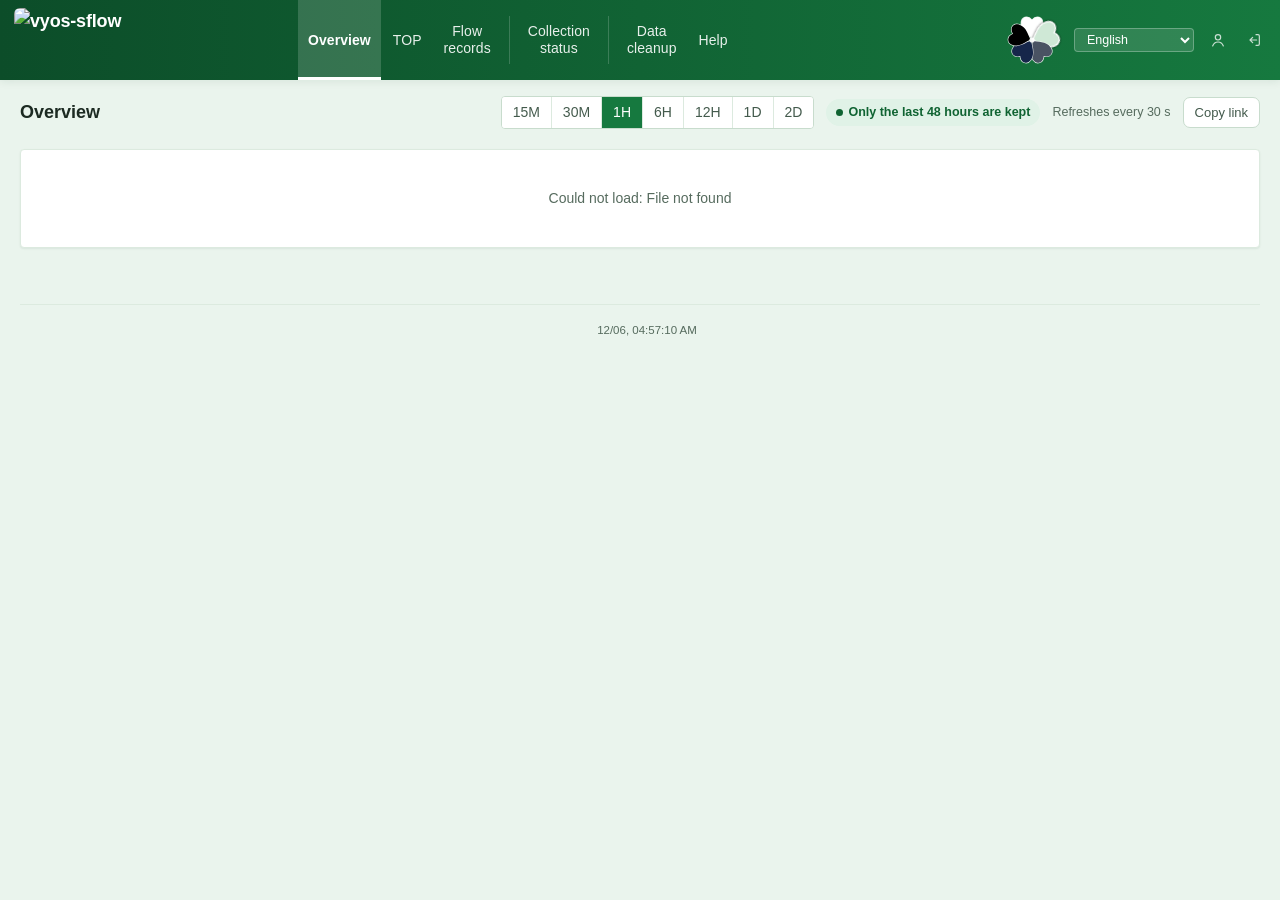
==== commit 2487c3a5: "UI: clover theme picker, two-line nav, responsive charts - Chart and collection-status list no longe" ====
--- a/internal/web/static/index.html
+++ b/internal/web/static/index.html
@@ -14,18 +14,18 @@
 <header class="nms">
   <div class="brand"><img class="logo" src="/logo?wide=1" alt="vyos-sflow" width="272" height="65"></div>
   <nav class="dash" id="nav" aria-label="Dashboards">
-    <button data-v="overview"><svg class="ni" viewBox="0 0 24 24" aria-hidden="true"><rect x="3" y="3" width="7" height="9" rx="1.5"/><rect x="14" y="3" width="7" height="5" rx="1.5"/><rect x="14" y="12" width="7" height="9" rx="1.5"/><rect x="3" y="16" width="7" height="5" rx="1.5"/></svg><span data-i="nav.overview"></span></button>
-    <button data-v="topn"><svg class="ni" viewBox="0 0 24 24" aria-hidden="true"><path d="M8 6h13M8 12h13M8 18h13"/><path d="M3.5 6h.01M3.5 12h.01M3.5 18h.01" stroke-width="3"/></svg><span data-i="nav.topn"></span></button>
-    <button data-v="records"><svg class="ni" viewBox="0 0 24 24" aria-hidden="true"><path d="M6 3h9l4 4v14H6z"/><path d="M9 11h7M9 15h7"/></svg><span data-i="nav.records"></span></button>
+    <button data-v="overview"><svg class="ni" viewBox="0 0 24 24" aria-hidden="true"><rect x="3" y="3" width="7" height="9" rx="1.5"/><rect x="14" y="3" width="7" height="5" rx="1.5"/><rect x="14" y="12" width="7" height="9" rx="1.5"/><rect x="3" y="16" width="7" height="5" rx="1.5"/></svg><span class="nl" data-n="overview"></span></button>
+    <button data-v="topn"><svg class="ni" viewBox="0 0 24 24" aria-hidden="true"><path d="M8 6h13M8 12h13M8 18h13"/><path d="M3.5 6h.01M3.5 12h.01M3.5 18h.01" stroke-width="3"/></svg><span class="nl" data-n="topn"></span></button>
+    <button data-v="records"><svg class="ni" viewBox="0 0 24 24" aria-hidden="true"><path d="M6 3h9l4 4v14H6z"/><path d="M9 11h7M9 15h7"/></svg><span class="nl" data-n="records"></span></button>
     <span class="sep"></span>
-    <button data-v="sources"><svg class="ni" viewBox="0 0 24 24" aria-hidden="true"><circle cx="12" cy="12" r="3"/><path d="M12 2v3M12 19v3M2 12h3M19 12h3M4.9 4.9l2.1 2.1M17 17l2.1 2.1M4.9 19.1L7 17M17 7l2.1-2.1"/></svg><span data-i="nav.sources"></span><span class="badge" id="srcBadge" hidden></span></button>
+    <button data-v="sources"><svg class="ni" viewBox="0 0 24 24" aria-hidden="true"><circle cx="12" cy="12" r="3"/><path d="M12 2v3M12 19v3M2 12h3M19 12h3M4.9 4.9l2.1 2.1M17 17l2.1 2.1M4.9 19.1L7 17M17 7l2.1-2.1"/></svg><span class="nl" data-n="sources"></span><span class="badge" id="srcBadge" hidden></span></button>
     <span class="sep"></span>
-    <button data-v="cleanup"><svg class="ni" viewBox="0 0 24 24" aria-hidden="true"><path d="M4 7h16M9 7V4h6v3"/><path d="M6 7l1 13h10l1-13"/><path d="M10 11v6M14 11v6"/></svg><span data-i="nav.cleanup"></span></button>
-    <button data-v="help"><svg class="ni" viewBox="0 0 24 24" aria-hidden="true"><circle cx="12" cy="12" r="9"/><path d="M9.5 9.5a2.5 2.5 0 1 1 3.5 2.3c-.6.3-1 .9-1 1.6v.6M12 17h.01"/></svg><span data-i="nav.help"></span></button>
+    <button data-v="cleanup"><svg class="ni" viewBox="0 0 24 24" aria-hidden="true"><path d="M4 7h16M9 7V4h6v3"/><path d="M6 7l1 13h10l1-13"/><path d="M10 11v6M14 11v6"/></svg><span class="nl" data-n="cleanup"></span></button>
+    <button data-v="help"><svg class="ni" viewBox="0 0 24 24" aria-hidden="true"><circle cx="12" cy="12" r="9"/><path d="M9.5 9.5a2.5 2.5 0 1 1 3.5 2.3c-.6.3-1 .9-1 1.6v.6M12 17h.01"/></svg><span class="nl" data-n="help"></span></button>
   </nav>
   <div class="tools">
-    <div class="themes" id="themes" role="group"></div>
-    <div class="pick"><select id="lang" aria-label="Language"></select><button type="button" id="theme"><i></i><span></span></button></div>
+    <div class="clover" id="themes" role="radiogroup"></div>
+    <div class="pick"><select id="lang" aria-label="Language"></select></div>
     <button class="linkbtn" id="acct" data-il="nav.account"><svg class="ni" viewBox="0 0 24 24" aria-hidden="true"><circle cx="12" cy="8" r="4"/><path d="M4 21c1.5-4 4.5-6 8-6s6.5 2 8 6"/></svg><span id="acctName" data-i="nav.account"></span></button>
     <button class="linkbtn" id="logout" data-il="top.logout"><svg class="ni" viewBox="0 0 24 24" aria-hidden="true"><path d="M15 4h3a2 2 0 0 1 2 2v12a2 2 0 0 1-2 2h-3"/><path d="M10 8l-4 4 4 4M6 12h10"/></svg><span data-i="top.logout"></span></button>
   </div>
--- a/internal/web/static/app.css
+++ b/internal/web/static/app.css
@@ -85,8 +85,6 @@
 .self .live.ok{color:var(--good)}.self .live.idle{color:var(--ink-3)}
 .foot{display:flex;flex-direction:column;gap:8px;padding:0 16px 14px}
 .foot .pick{display:grid;grid-template-columns:1fr auto;gap:6px}
-#theme{display:flex;align-items:center;gap:6px;border:1px solid var(--line-2);border-radius:6px;padding:4px 10px;background:var(--surface);color:var(--ink);cursor:pointer;font-size:13px;white-space:nowrap}
-#theme i{width:12px;height:12px;border-radius:50%;background:var(--accent);box-shadow:inset 0 0 0 2px var(--surface),0 0 0 1px var(--line-2)}
 .foot select{width:100%;min-width:0;color:var(--ink);border:1px solid var(--line-2);border-radius:6px;padding:4px 6px;background:var(--surface);font-size:13px}
 .linkbtn{border:0;background:none;color:var(--ink-3);cursor:pointer;font-size:12.5px;padding:2px;white-space:nowrap}
 #logout,#acct{display:flex;align-items:center;gap:8px;font-size:13.5px;font-weight:600;padding:6px 4px;border-radius:6px}
@@ -114,7 +112,7 @@
 
 main{padding:16px 20px 32px;min-width:0}
 .view{display:none}.view.on{display:block}
-.grid{display:grid;grid-template-columns:repeat(12,1fr);gap:14px}
+.grid{display:grid;grid-template-columns:repeat(12,minmax(0,1fr));gap:14px}
 .grid>.panel{min-width:0;overflow-x:auto}
 .panel{background:var(--surface);border:1px solid var(--line);border-radius:8px;padding:14px 16px;min-width:0}
 .ph{display:flex;align-items:baseline;justify-content:space-between;gap:10px;margin-bottom:10px;flex-wrap:wrap}
@@ -134,7 +132,7 @@
 @media (max-width:1000px){.kpis{grid-template-columns:repeat(2,1fr);row-gap:12px}.kpi:nth-child(odd){border-inline-start:0;padding-inline-start:2px}}
 .up{color:var(--crit)}.dn{color:var(--good)}.muted{color:var(--ink-3)}
 
-.chart{position:relative;width:100%}
+.chart{position:relative;min-width:0}
 .chart svg{display:block;width:100%;overflow:visible}
 .gl{stroke:var(--line);stroke-width:1}
 .ax{fill:var(--ink-3);font-size:11px}
@@ -217,6 +215,9 @@
 .acctmust{margin:0 0 12px;padding:10px 12px;border-radius:8px;background:var(--accent-soft);color:var(--ink);font-weight:600}
 .accttable{width:100%;margin-bottom:12px}
 .accttable td{padding:8px 4px;border-bottom:1px solid var(--line)}
+/* a fingerprint is read character by character: wrapped, never cut off */
+.accttable .certval{word-break:break-all;white-space:normal}
+.accttable th{text-align:start;white-space:nowrap;padding:8px 12px 8px 4px;font-weight:600;vertical-align:top}
 .acctinline{display:flex;gap:6px;flex-wrap:wrap;align-items:center}
 .acctinline input{min-width:0;flex:1 1 140px}
 
@@ -248,7 +249,8 @@
 tr.sum td{font-weight:600;border-top:1px solid var(--line-2)}
 .recf{display:flex;gap:8px;margin:0 0 10px}
 .recf input{font:inherit;font-size:13px;padding:4px 8px;border:1px solid var(--line-2);border-radius:6px;background:var(--surface);color:var(--ink);min-width:220px}
-.tablewrap{overflow-x:auto}
+/* positioned, so visually hidden header text cannot widen the page */
+.tablewrap{overflow-x:auto;position:relative}
 table.rec td,table.rec th{font-size:12.5px}
 .c12>.seg{display:inline-flex}
 table.ifcheck td.good{color:var(--good)}table.ifcheck td.warn{color:var(--warn-ink)}table.ifcheck td.bad{color:var(--crit);font-weight:600}
@@ -267,14 +269,10 @@
 header.nms .ni{width:16px;height:16px}
 header.nms .tools{display:flex;align-items:center;gap:12px;flex:none}
 header.nms .pick{display:flex;gap:6px}
-header.nms select,header.nms #theme{background:rgba(255,255,255,.12);border:1px solid rgba(255,255,255,.28);color:var(--hdr-ink);border-radius:4px;padding:3px 8px;font-size:12.5px}
+header.nms select{background:rgba(255,255,255,.12);border:1px solid rgba(255,255,255,.28);color:var(--hdr-ink);border-radius:4px;padding:3px 8px;font-size:12.5px}
 header.nms select option{color:#1f2633}
-header.nms #theme{display:none}
 header.nms .linkbtn{color:var(--hdr-dim);font-size:13px;font-weight:500;padding:4px}
 header.nms .linkbtn:hover{color:var(--hdr-ink)}
-.themes{display:flex;gap:5px;align-items:center}
-.themes button{width:24px;height:24px;border-radius:50%;border:2px solid rgba(255,255,255,.55);cursor:pointer;padding:0}
-.themes button[aria-pressed="true"]{border-color:#fff;box-shadow:0 0 0 2px rgba(255,255,255,.35)}
 .topbar{position:static;background:transparent;border:0}
 .row1{padding:16px 20px 4px}
 .row1 h1{font-size:18px}
@@ -283,7 +281,7 @@
 .panel{border-radius:4px;box-shadow:0 1px 2px var(--shadow);padding:0}
 .panel>.ph{margin:0;padding:11px 16px;background:var(--card-h);border-bottom:1px solid var(--line);border-radius:4px 4px 0 0;align-items:center}
 .panel>.ph h2{font-size:14.5px;font-weight:600}
-.panel>:not(.ph){margin-inline:16px}
+.panel>:not(.ph):not(table):not(.tablewrap){margin-inline:16px}
 .panel>:not(.ph):first-child{margin-top:14px}
 .panel>:last-child{margin-bottom:14px}
 .panel>table,.panel>.tablewrap{margin-inline:0;width:100%}
@@ -301,13 +299,39 @@
 .ubp{margin-inline-start:8px;color:var(--ink-2);font-size:12.5px}
 .dot{display:inline-block;width:8px;height:8px;border-radius:50%;margin-inline-end:8px;background:var(--good)}
 .dot.warn{background:var(--warn)}.dot.off{background:var(--other)}
-@media (max-width:1100px){header.nms{flex-wrap:wrap;height:auto;padding:8px 12px;gap:8px}header.nms nav.dash{order:3;flex:1 1 100%;overflow-x:auto;height:40px}header.nms .tools{margin-inline-start:auto}}
+@media (max-width:1100px){header.nms{flex-wrap:wrap;height:auto;padding:8px 12px;gap:8px}header.nms nav.dash{order:3;flex:1 1 100%;flex-wrap:wrap;height:auto;row-gap:2px}header.nms nav.dash button{height:52px}header.nms nav.dash .sep{margin:12px 4px}header.nms .tools{margin-inline-start:auto}}
 .panel>.ph+*{margin-top:14px}
 .panel>.ph+.tablewrap,.panel>.ph+table{margin-top:0}
 .pager{display:flex;align-items:center;justify-content:center;gap:14px;padding:12px 0}
 .pager .btn[disabled]{opacity:.45;cursor:default}
-@media (max-width:620px){header.nms .tools{gap:8px;min-width:0}header.nms .linkbtn span{display:none}header.nms select{max-width:92px}.themes{gap:3px}.themes button{width:24px;height:24px}header.nms .brand .logo{width:auto;height:40px}}
+@media (max-width:620px){header.nms .tools{gap:8px;min-width:0}header.nms .linkbtn span{display:none}header.nms select{max-width:92px}header.nms .brand .logo{width:auto;height:40px}}
 @media (max-width:1500px){header.nms{gap:12px;padding:0 14px}header.nms nav.dash button{padding:0 10px}header.nms .linkbtn span{display:none}header.nms select{max-width:120px}}
-@media (max-width:1180px){header.nms nav.dash button .ni{display:none}}
+@media (max-width:1365px){header.nms nav.dash button .ni{display:none}}
+
+/* navigation labels on two lines: the break points come from the catalogs
+   (nav2.*), each line is kept whole, a label of one word is centred */
+header.nms nav.dash button{line-height:1.2}
+.nl{display:flex;align-items:center;min-width:0}
+.nl2{display:flex;flex-direction:column;align-items:center;justify-content:center;text-align:center;min-height:2.4em}
+.nl2>span{display:block;white-space:nowrap}
+/* theme clover: five leaves, one per theme, never taller than the logo */
+.clover{position:relative;flex:none;width:60px;height:60px}
+.clover button{position:absolute;inset:0;margin:0;padding:0;border:0;border-radius:0;background:none;pointer-events:none;outline:none}
+.clover svg{display:block;width:100%;height:100%;overflow:visible}
+.clover path{pointer-events:visiblePainted;cursor:pointer;stroke:rgba(255,255,255,.85);stroke-width:1.25px;vector-effect:non-scaling-stroke;paint-order:stroke}
+.clover button:hover path{stroke:#fff;stroke-width:2px}
+.clover button[aria-checked="true"] path{stroke:#fff;stroke-width:2.75px;filter:drop-shadow(0 0 1.5px rgba(0,0,0,.7))}
+.clover button:focus-visible path{stroke:#fff;stroke-width:2.75px;stroke-dasharray:4 2.5}
+.clover-c{position:absolute;inset:0;width:100%;height:100%;pointer-events:none}
+.clover-c circle{fill:rgba(255,255,255,.9)}
+/* the phone logo is 40px tall, and so is the clover */
+@media (max-width:620px){.clover{width:40px;height:40px}
+  header.nms{position:static}header.nms .tools{gap:6px}header.nms select{max-width:92px}
+  header.nms nav.dash button{height:44px;padding:0 8px;font-size:13px}header.nms nav.dash .sep{margin:10px 2px}
+  .keep{white-space:normal;max-width:100%}.range button{padding:5px 8px}}
+/* the overview's device card: facts beside the numbers when there is room */
+.devbody{display:grid;grid-template-columns:minmax(0,1fr) minmax(0,2fr);gap:12px 32px;align-items:center}
+.devpanel .devnum{margin:0!important;border-top:0;padding-top:0}
+@media (max-width:820px){.devbody{grid-template-columns:minmax(0,1fr)}.devpanel .devnum{border-top:1px solid var(--line);padding-top:12px}}
 
 .vh{position:absolute;width:1px;height:1px;padding:0;margin:-1px;overflow:hidden;clip:rect(0 0 0 0);white-space:nowrap;border:0}
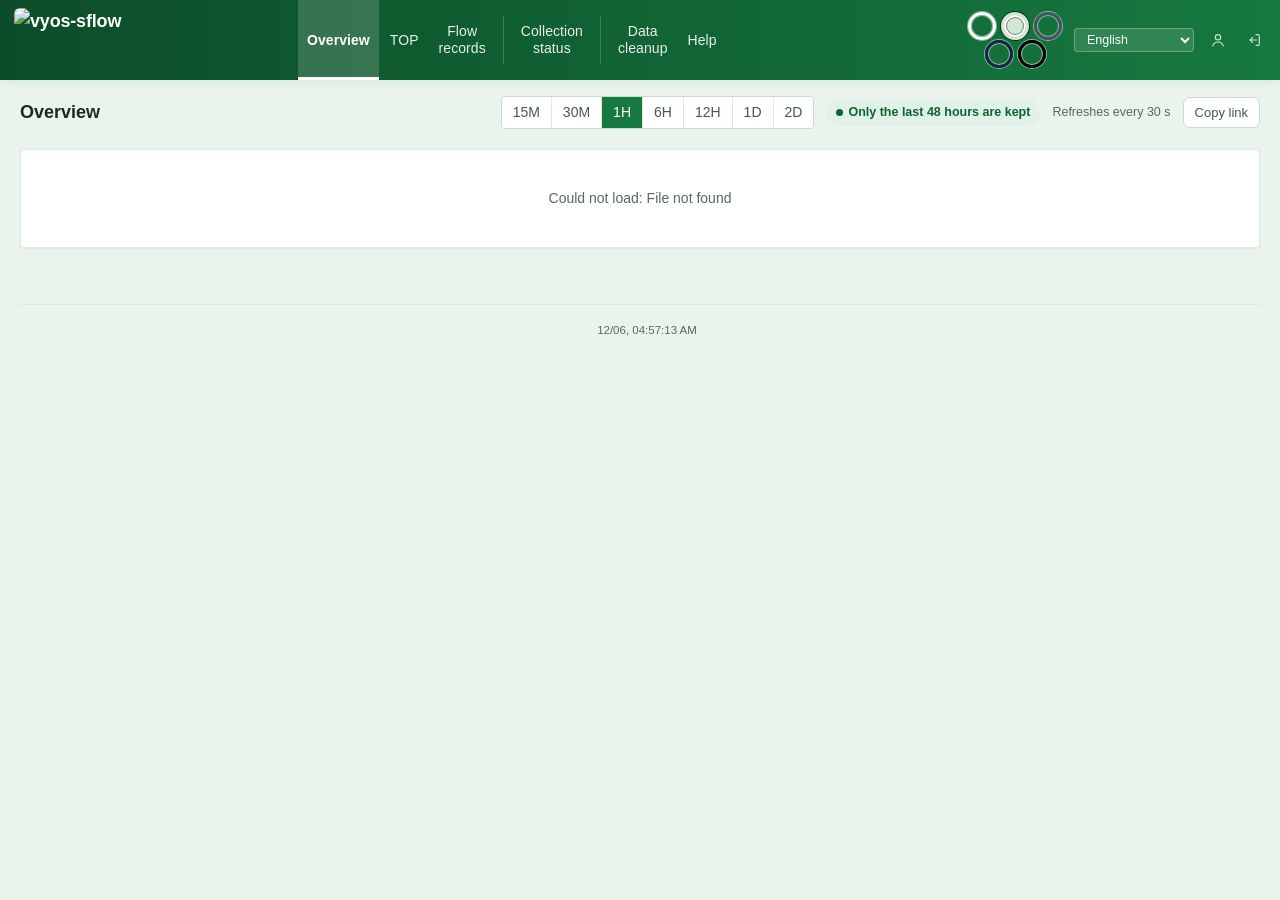
==== commit f74a8dd7: "Theme picker: five separate rings, three over two" ====
--- a/internal/web/static/index.html
+++ b/internal/web/static/index.html
@@ -24,7 +24,7 @@
     <button data-v="help"><svg class="ni" viewBox="0 0 24 24" aria-hidden="true"><circle cx="12" cy="12" r="9"/><path d="M9.5 9.5a2.5 2.5 0 1 1 3.5 2.3c-.6.3-1 .9-1 1.6v.6M12 17h.01"/></svg><span class="nl" data-n="help"></span></button>
   </nav>
   <div class="tools">
-    <div class="clover" id="themes" role="radiogroup"></div>
+    <div class="rings" id="themes" role="radiogroup"></div>
     <div class="pick"><select id="lang" aria-label="Language"></select></div>
     <button class="linkbtn" id="acct" data-il="nav.account"><svg class="ni" viewBox="0 0 24 24" aria-hidden="true"><circle cx="12" cy="8" r="4"/><path d="M4 21c1.5-4 4.5-6 8-6s6.5 2 8 6"/></svg><span id="acctName" data-i="nav.account"></span></button>
     <button class="linkbtn" id="logout" data-il="top.logout"><svg class="ni" viewBox="0 0 24 24" aria-hidden="true"><path d="M15 4h3a2 2 0 0 1 2 2v12a2 2 0 0 1-2 2h-3"/><path d="M10 8l-4 4 4 4M6 12h10"/></svg><span data-i="top.logout"></span></button>
--- a/internal/web/static/app.css
+++ b/internal/web/static/app.css
@@ -305,7 +305,7 @@
 .pager{display:flex;align-items:center;justify-content:center;gap:14px;padding:12px 0}
 .pager .btn[disabled]{opacity:.45;cursor:default}
 @media (max-width:620px){header.nms .tools{gap:8px;min-width:0}header.nms .linkbtn span{display:none}header.nms select{max-width:92px}header.nms .brand .logo{width:auto;height:40px}}
-@media (max-width:1500px){header.nms{gap:12px;padding:0 14px}header.nms nav.dash button{padding:0 10px}header.nms .linkbtn span{display:none}header.nms select{max-width:120px}}
+@media (max-width:1700px){header.nms{gap:12px;padding:0 14px}header.nms nav.dash button{padding:0 9px}header.nms .linkbtn span{display:none}header.nms select{max-width:120px}}
 @media (max-width:1365px){header.nms nav.dash button .ni{display:none}}
 
 /* navigation labels on two lines: the break points come from the catalogs
@@ -314,18 +314,20 @@
 .nl{display:flex;align-items:center;min-width:0}
 .nl2{display:flex;flex-direction:column;align-items:center;justify-content:center;text-align:center;min-height:2.4em}
 .nl2>span{display:block;white-space:nowrap}
-/* theme clover: five leaves, one per theme, never taller than the logo */
-.clover{position:relative;flex:none;width:60px;height:60px}
-.clover button{position:absolute;inset:0;margin:0;padding:0;border:0;border-radius:0;background:none;pointer-events:none;outline:none}
-.clover svg{display:block;width:100%;height:100%;overflow:visible}
-.clover path{pointer-events:visiblePainted;cursor:pointer;stroke:rgba(255,255,255,.85);stroke-width:1.25px;vector-effect:non-scaling-stroke;paint-order:stroke}
-.clover button:hover path{stroke:#fff;stroke-width:2px}
-.clover button[aria-checked="true"] path{stroke:#fff;stroke-width:2.75px;filter:drop-shadow(0 0 1.5px rgba(0,0,0,.7))}
-.clover button:focus-visible path{stroke:#fff;stroke-width:2.75px;stroke-dasharray:4 2.5}
-.clover-c{position:absolute;inset:0;width:100%;height:100%;pointer-events:none}
-.clover-c circle{fill:rgba(255,255,255,.9)}
-/* the phone logo is 40px tall, and so is the clover */
-@media (max-width:620px){.clover{width:40px;height:40px}
+/* theme rings: three over two, separate and evenly spaced, one per theme.
+   --d ring size, --g gap; the lower row drops by sin 60deg x (--d + --g),
+   so every neighbouring pair has the same gap; the whole picker stays
+   within the logo's height (65px, 40px on phones) */
+.rings{--d:28px;--g:5px;--dy:calc(.8660254 * (var(--d) + var(--g)));--sw:3.5px;position:relative;flex:none;width:calc(3 * var(--d) + 2 * var(--g));height:calc(var(--d) + var(--dy))}
+.ring{position:absolute;top:0;width:var(--d);height:var(--d);margin:0;padding:0;border:var(--sw) solid var(--c);border-radius:50%;background:transparent;cursor:pointer;
+  box-shadow:0 0 0 1px rgba(255,255,255,.5),inset 0 0 0 1px rgba(255,255,255,.5)}
+.ring.r0{inset-inline-start:0}.ring.r1{inset-inline-start:calc(var(--d) + var(--g))}.ring.r2{inset-inline-start:calc(2 * (var(--d) + var(--g)))}
+.ring.r3{top:var(--dy);inset-inline-start:calc((var(--d) + var(--g)) / 2)}.ring.r4{top:var(--dy);inset-inline-start:calc(1.5 * (var(--d) + var(--g)))}
+.ring:hover{box-shadow:0 0 0 1px #fff,inset 0 0 0 1px #fff}
+.ring[aria-checked="true"]{background:var(--c);box-shadow:0 0 0 1px rgba(0,0,0,.6),inset 0 0 0 2px #fff,inset 0 0 0 3px rgba(0,0,0,.45)}
+.ring:focus-visible{outline:2px dashed #fff;outline-offset:2px;border-radius:50%}
+/* the phone logo is 40px tall, and so are the rings */
+@media (max-width:620px){.rings{--d:19px;--g:3px;--sw:2.5px}
   header.nms{position:static}header.nms .tools{gap:6px}header.nms select{max-width:92px}
   header.nms nav.dash button{height:44px;padding:0 8px;font-size:13px}header.nms nav.dash .sep{margin:10px 2px}
   .keep{white-space:normal;max-width:100%}.range button{padding:5px 8px}}
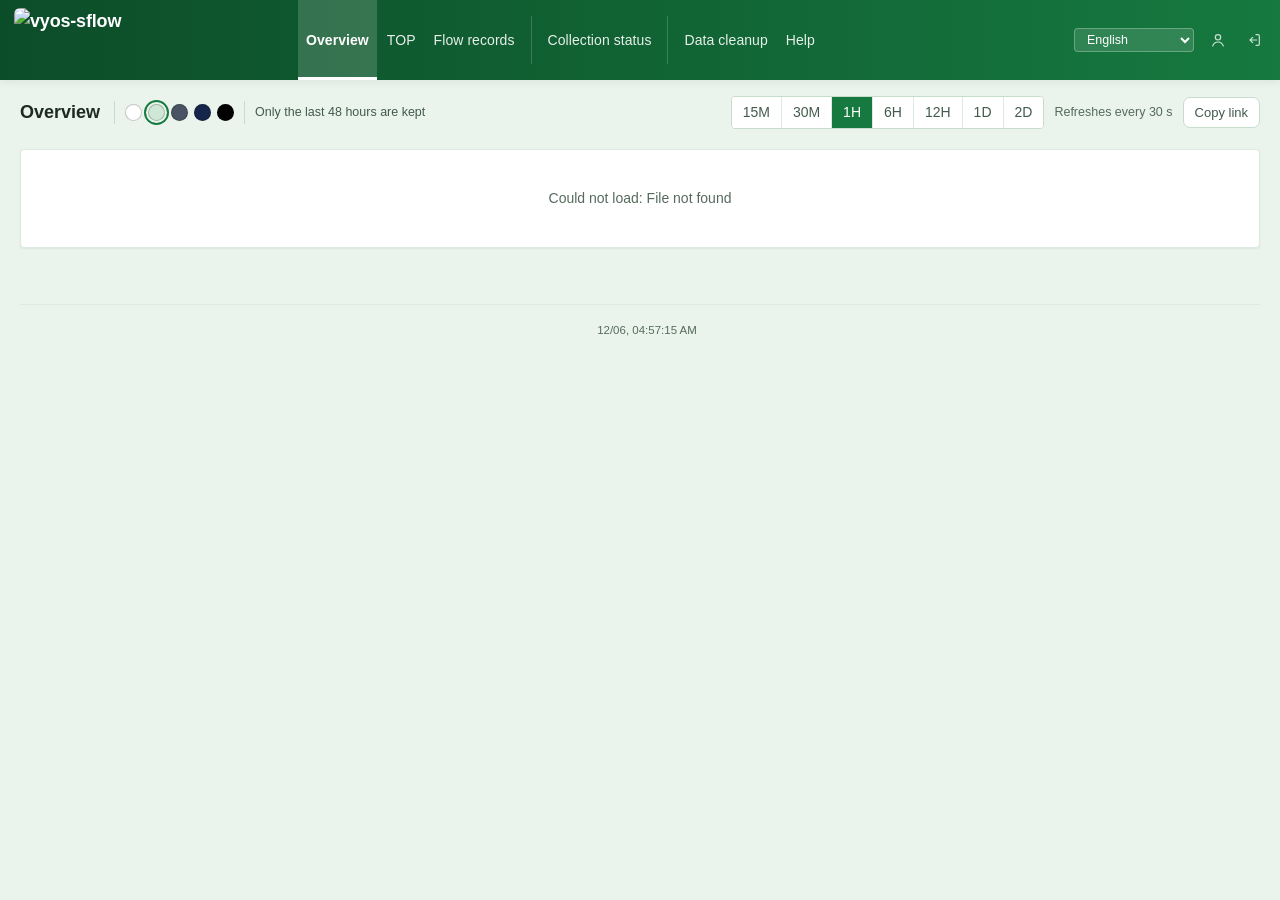
==== commit 109992e7: "UI: single-line nav labels, round theme buttons in the toolbar" ====
--- a/internal/web/static/index.html
+++ b/internal/web/static/index.html
@@ -24,7 +24,6 @@
     <button data-v="help"><svg class="ni" viewBox="0 0 24 24" aria-hidden="true"><circle cx="12" cy="12" r="9"/><path d="M9.5 9.5a2.5 2.5 0 1 1 3.5 2.3c-.6.3-1 .9-1 1.6v.6M12 17h.01"/></svg><span class="nl" data-n="help"></span></button>
   </nav>
   <div class="tools">
-    <div class="rings" id="themes" role="radiogroup"></div>
     <div class="pick"><select id="lang" aria-label="Language"></select></div>
     <button class="linkbtn" id="acct" data-il="nav.account"><svg class="ni" viewBox="0 0 24 24" aria-hidden="true"><circle cx="12" cy="8" r="4"/><path d="M4 21c1.5-4 4.5-6 8-6s6.5 2 8 6"/></svg><span id="acctName" data-i="nav.account"></span></button>
     <button class="linkbtn" id="logout" data-il="top.logout"><svg class="ni" viewBox="0 0 24 24" aria-hidden="true"><path d="M15 4h3a2 2 0 0 1 2 2v12a2 2 0 0 1-2 2h-3"/><path d="M10 8l-4 4 4 4M6 12h10"/></svg><span data-i="top.logout"></span></button>
@@ -35,8 +34,9 @@
   <div class="topbar" role="region" aria-labelledby="title">
     <div class="row1">
       <h1 id="title"></h1>
+      <div class="tdots" id="themes" role="radiogroup"></div>
+      <span class="keep" id="keep" data-i="top.keep"></span>
       <div class="range" role="group" id="range"></div>
-      <span class="keep" id="keep" data-i="top.keep"></span>
       <span class="refresh" id="refresh"></span>
       <button class="btn" id="share" data-i="top.copy"></button>
     </div>
--- a/internal/web/static/app.css
+++ b/internal/web/static/app.css
@@ -93,14 +93,17 @@
 
 .main{min-width:0}
 .topbar{position:sticky;top:0;z-index:5;background:var(--surface);border-bottom:1px solid var(--line)}
-.row1{display:flex;align-items:center;gap:12px;padding:10px 20px;flex-wrap:wrap}
-.row1 h1{font-size:17px;font-weight:650;margin:0 8px 0 0}
+.row1{display:flex;align-items:center;gap:10px;padding:10px 20px;flex-wrap:wrap}
+.row1 h1{font-size:17px;font-weight:650;margin:0 4px 0 0}
 .range{display:flex;border:1px solid var(--line-2);border-radius:7px;overflow:hidden;margin-inline-start:auto}
 .range button{border:0;border-inline-start:1px solid var(--line);background:var(--surface);padding:5px 11px;cursor:pointer;color:var(--ink-2);white-space:nowrap}
 .range button:first-child{border-inline-start:0}
 .keep{display:inline-flex;align-items:center;gap:5px;padding:4px 10px;border-radius:999px;background:var(--accent-soft);color:var(--accent-ink);font-weight:600;font-size:12.5px;white-space:nowrap}
 .login .keep{display:flex;width:fit-content;margin:0 0 4px}
 .keep::before{content:"";width:7px;height:7px;border-radius:50%;background:currentColor}
+/* in the toolbar the retention note is plain text, not a pill */
+.row1 .keep{background:none;padding:0;border-radius:0;color:var(--ink-2);font-weight:500}
+.row1 .keep::before{display:none}
 .range button[aria-pressed="true"]{background:var(--accent-fill);color:var(--on-accent)}
 .refresh{font-size:12.5px;color:var(--ink-3);white-space:nowrap}
 .btn{border:1px solid var(--line-2);background:var(--surface);border-radius:7px;padding:5px 11px;cursor:pointer;color:var(--ink-2);font-size:13px}
@@ -305,29 +308,22 @@
 .pager{display:flex;align-items:center;justify-content:center;gap:14px;padding:12px 0}
 .pager .btn[disabled]{opacity:.45;cursor:default}
 @media (max-width:620px){header.nms .tools{gap:8px;min-width:0}header.nms .linkbtn span{display:none}header.nms select{max-width:92px}header.nms .brand .logo{width:auto;height:40px}}
-@media (max-width:1700px){header.nms{gap:12px;padding:0 14px}header.nms nav.dash button{padding:0 9px}header.nms .linkbtn span{display:none}header.nms select{max-width:120px}}
-@media (max-width:1365px){header.nms nav.dash button .ni{display:none}}
-
-/* navigation labels on two lines: the break points come from the catalogs
-   (nav2.*), each line is kept whole, a label of one word is centred */
+@media (max-width:1700px){header.nms{gap:12px;padding:0 14px}header.nms nav.dash button{padding:0 8px}header.nms .linkbtn span{display:none}header.nms select{max-width:120px}}
+@media (max-width:1500px){header.nms nav.dash button .ni{display:none}}
+
+/* navigation labels on one line: the full name, whole and unbroken */
 header.nms nav.dash button{line-height:1.2}
-.nl{display:flex;align-items:center;min-width:0}
-.nl2{display:flex;flex-direction:column;align-items:center;justify-content:center;text-align:center;min-height:2.4em}
-.nl2>span{display:block;white-space:nowrap}
-/* theme rings: three over two, separate and evenly spaced, one per theme.
-   --d ring size, --g gap; the lower row drops by sin 60deg x (--d + --g),
-   so every neighbouring pair has the same gap; the whole picker stays
-   within the logo's height (65px, 40px on phones) */
-.rings{--d:28px;--g:5px;--dy:calc(.8660254 * (var(--d) + var(--g)));--sw:3.5px;position:relative;flex:none;width:calc(3 * var(--d) + 2 * var(--g));height:calc(var(--d) + var(--dy))}
-.ring{position:absolute;top:0;width:var(--d);height:var(--d);margin:0;padding:0;border:var(--sw) solid var(--c);border-radius:50%;background:transparent;cursor:pointer;
-  box-shadow:0 0 0 1px rgba(255,255,255,.5),inset 0 0 0 1px rgba(255,255,255,.5)}
-.ring.r0{inset-inline-start:0}.ring.r1{inset-inline-start:calc(var(--d) + var(--g))}.ring.r2{inset-inline-start:calc(2 * (var(--d) + var(--g)))}
-.ring.r3{top:var(--dy);inset-inline-start:calc((var(--d) + var(--g)) / 2)}.ring.r4{top:var(--dy);inset-inline-start:calc(1.5 * (var(--d) + var(--g)))}
-.ring:hover{box-shadow:0 0 0 1px #fff,inset 0 0 0 1px #fff}
-.ring[aria-checked="true"]{background:var(--c);box-shadow:0 0 0 1px rgba(0,0,0,.6),inset 0 0 0 2px #fff,inset 0 0 0 3px rgba(0,0,0,.45)}
-.ring:focus-visible{outline:2px dashed #fff;outline-offset:2px;border-radius:50%}
-/* the phone logo is 40px tall, and so are the rings */
-@media (max-width:620px){.rings{--d:19px;--g:3px;--sw:2.5px}
+.nl{display:flex;align-items:center;min-width:0;white-space:nowrap}
+/* theme buttons: five round buttons in a row, one per theme, each filled
+   with that theme's colour (--c); the chosen one is outlined, and its size
+   never changes. The group sits in the page toolbar after the title,
+   fenced by a faint divider on each side. */
+.tdots{display:flex;align-items:center;gap:6px;flex:none;padding:3px 10px;border-inline-start:1px solid var(--line-2);border-inline-end:1px solid var(--line-2)}
+.tdot{width:17px;height:17px;margin:0;padding:0;border:1px solid rgba(0,0,0,.22);border-radius:50%;background:var(--c);cursor:pointer;flex:none}
+.tdot:hover{box-shadow:0 0 0 2px var(--line-2)}
+.tdot[aria-checked="true"]{box-shadow:0 0 0 2px var(--bg),0 0 0 4px var(--accent)}
+.tdot:focus-visible{outline:2px solid var(--accent);outline-offset:2px;border-radius:50%}
+@media (max-width:620px){
   header.nms{position:static}header.nms .tools{gap:6px}header.nms select{max-width:92px}
   header.nms nav.dash button{height:44px;padding:0 8px;font-size:13px}header.nms nav.dash .sep{margin:10px 2px}
   .keep{white-space:normal;max-width:100%}.range button{padding:5px 8px}}
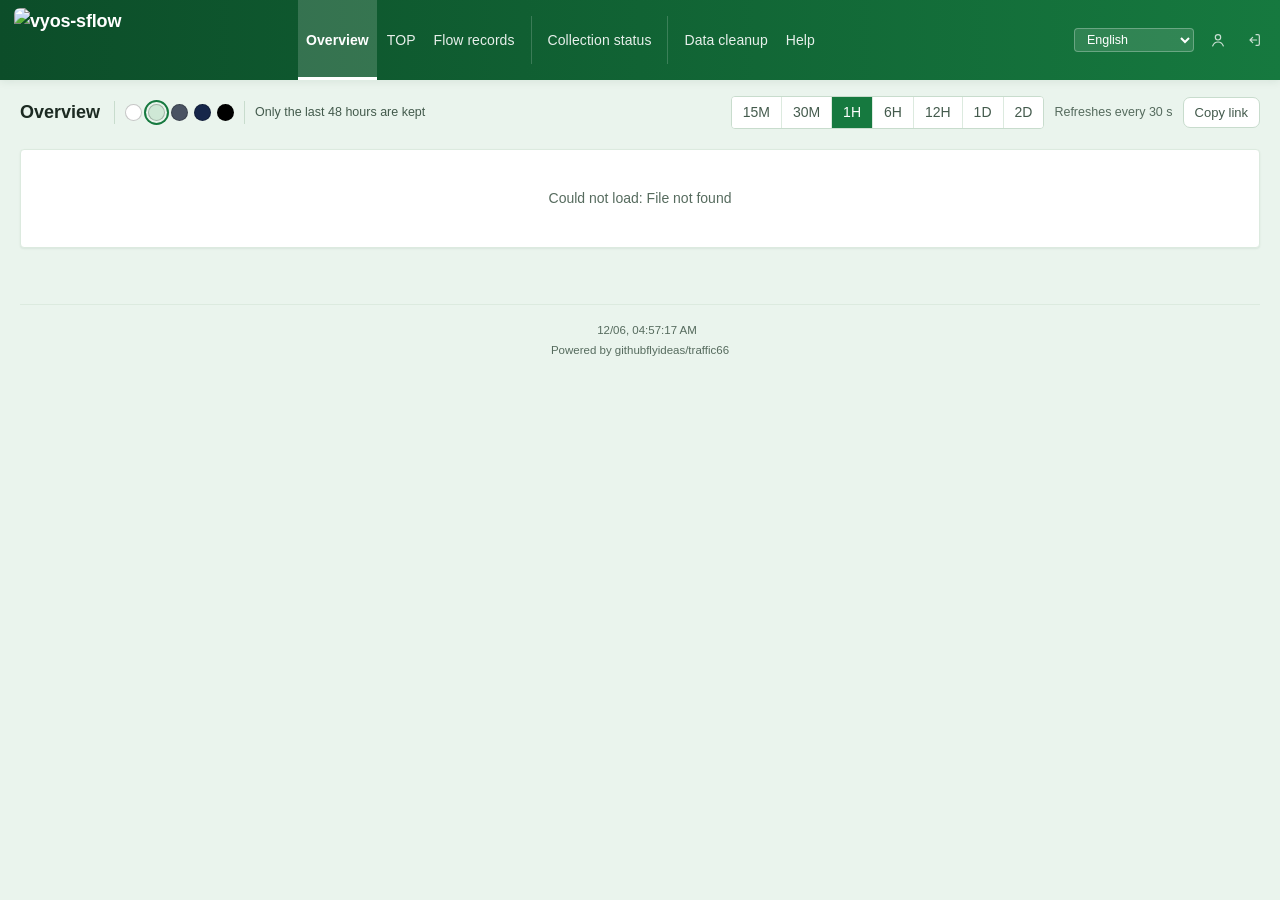
==== commit ee2f2216: "Add Powered by traffic66 line to web footer, TUI help and usage" ====
--- a/internal/web/static/index.html
+++ b/internal/web/static/index.html
@@ -52,7 +52,7 @@
 
     <section class="view" id="v-sources"></section>
   </main>
-  <footer class="app-footer"><div class="ver" id="ver"><span id="verNo"></span><span id="clock"></span></div></footer>
+  <footer class="app-footer"><div class="ver" id="ver"><span id="verNo"></span><span id="clock"></span></div><div class="powered">Powered by githubflyideas/traffic66</div></footer>
 </div>
 </div>
 
--- a/internal/web/static/app.css
+++ b/internal/web/static/app.css
@@ -75,6 +75,7 @@
 nav.dash button[aria-current="page"] .ni{opacity:1}
 
 .ver{display:flex;justify-content:center;gap:14px;margin-top:4px;font-size:11.5px;color:var(--ink-3);font-variant-numeric:tabular-nums}
+.powered{margin-top:2px;font-size:11.5px;color:var(--ink-3)}
 .badge{min-width:18px;padding:0 5px;border-radius:9px;background:var(--warn);color:#1b2432;font-size:11px;line-height:18px;text-align:center;font-weight:700}
 
 .self{display:flex;flex-wrap:wrap;align-items:center;gap:10px 28px;font-size:13px;color:var(--ink-2)}
